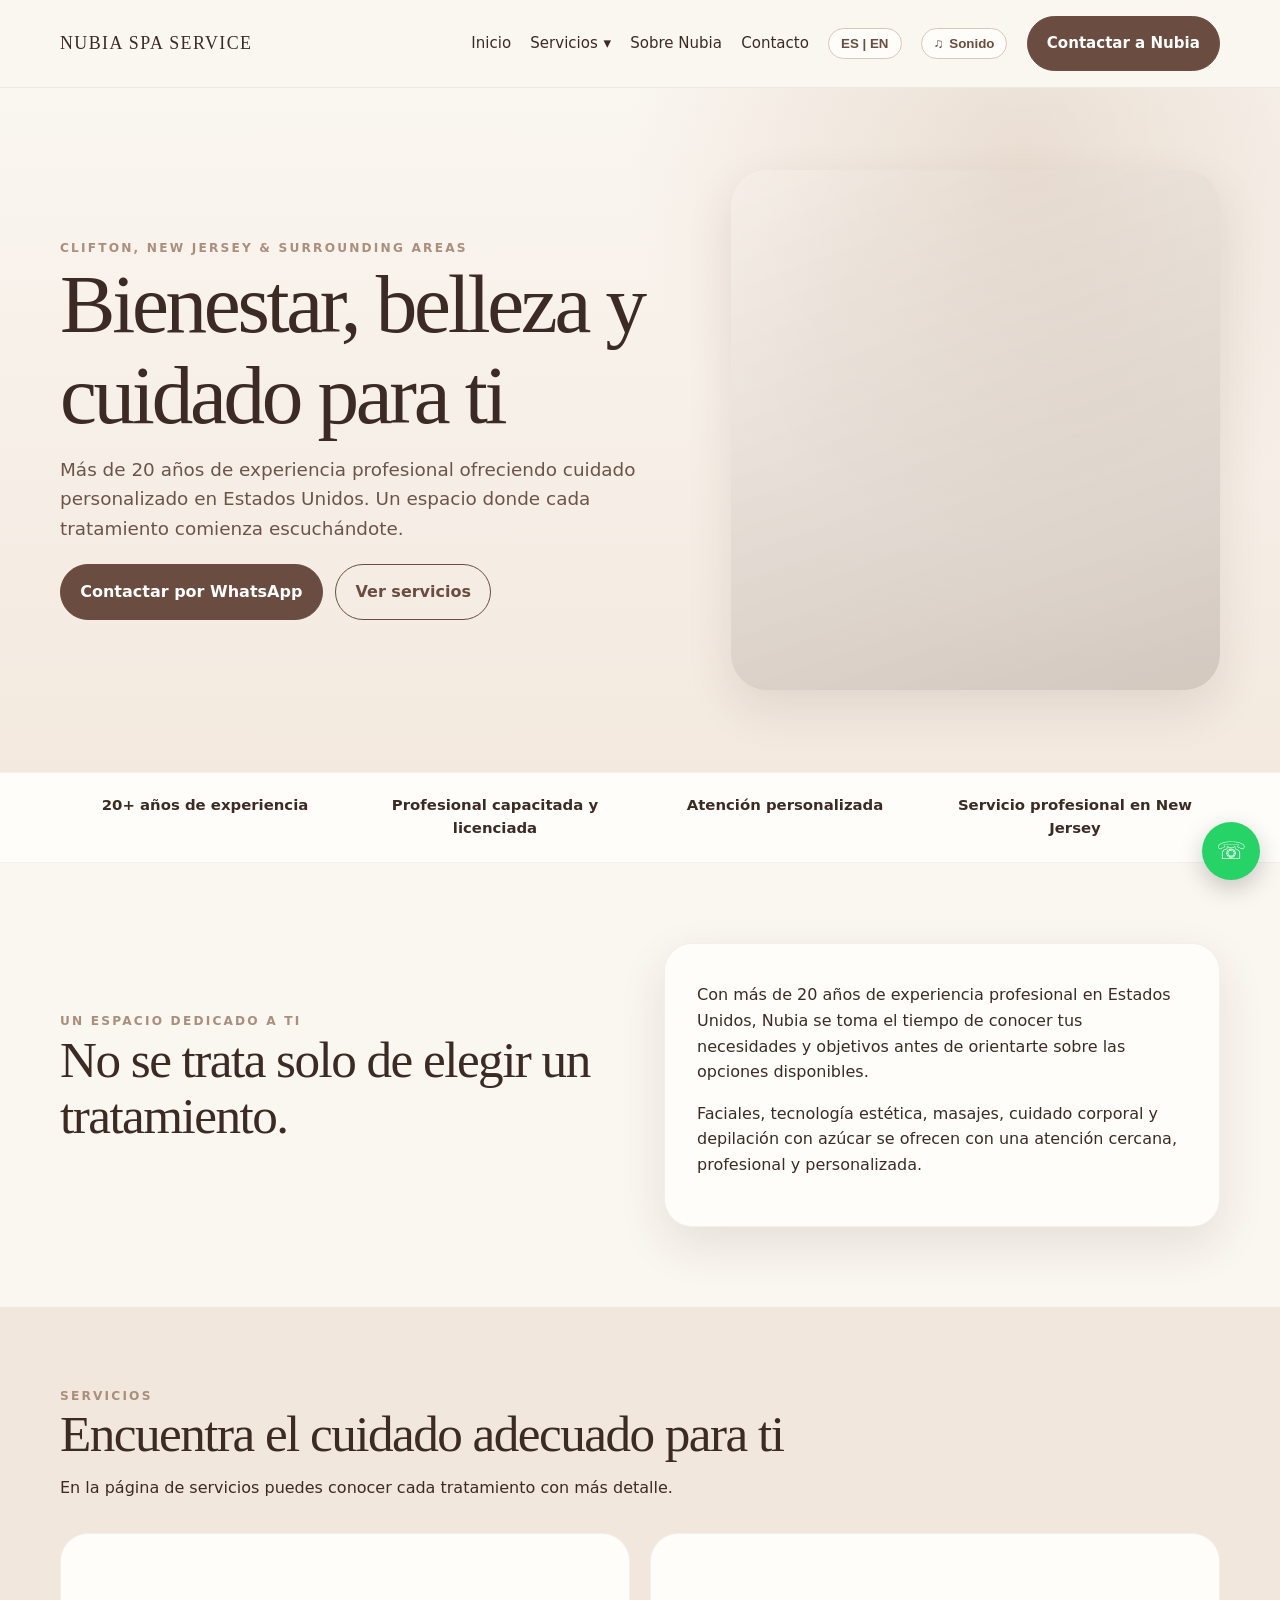
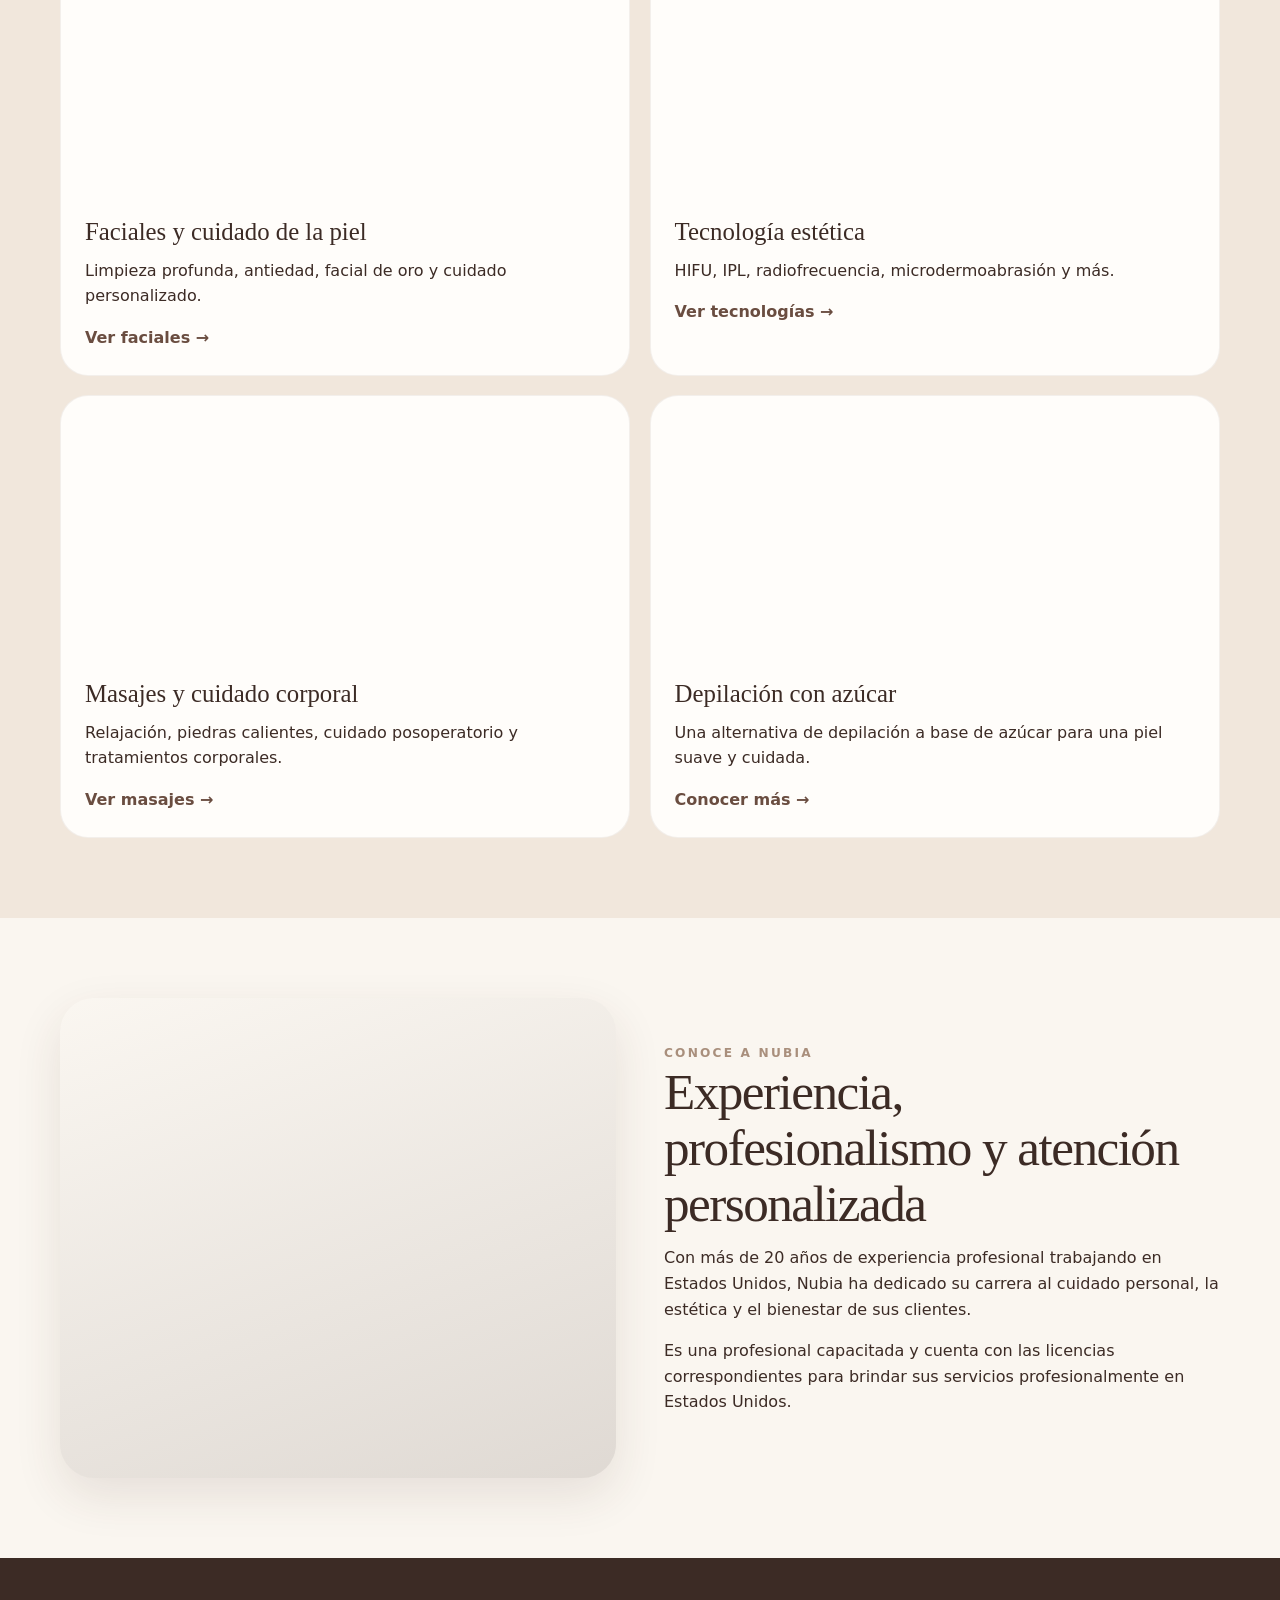
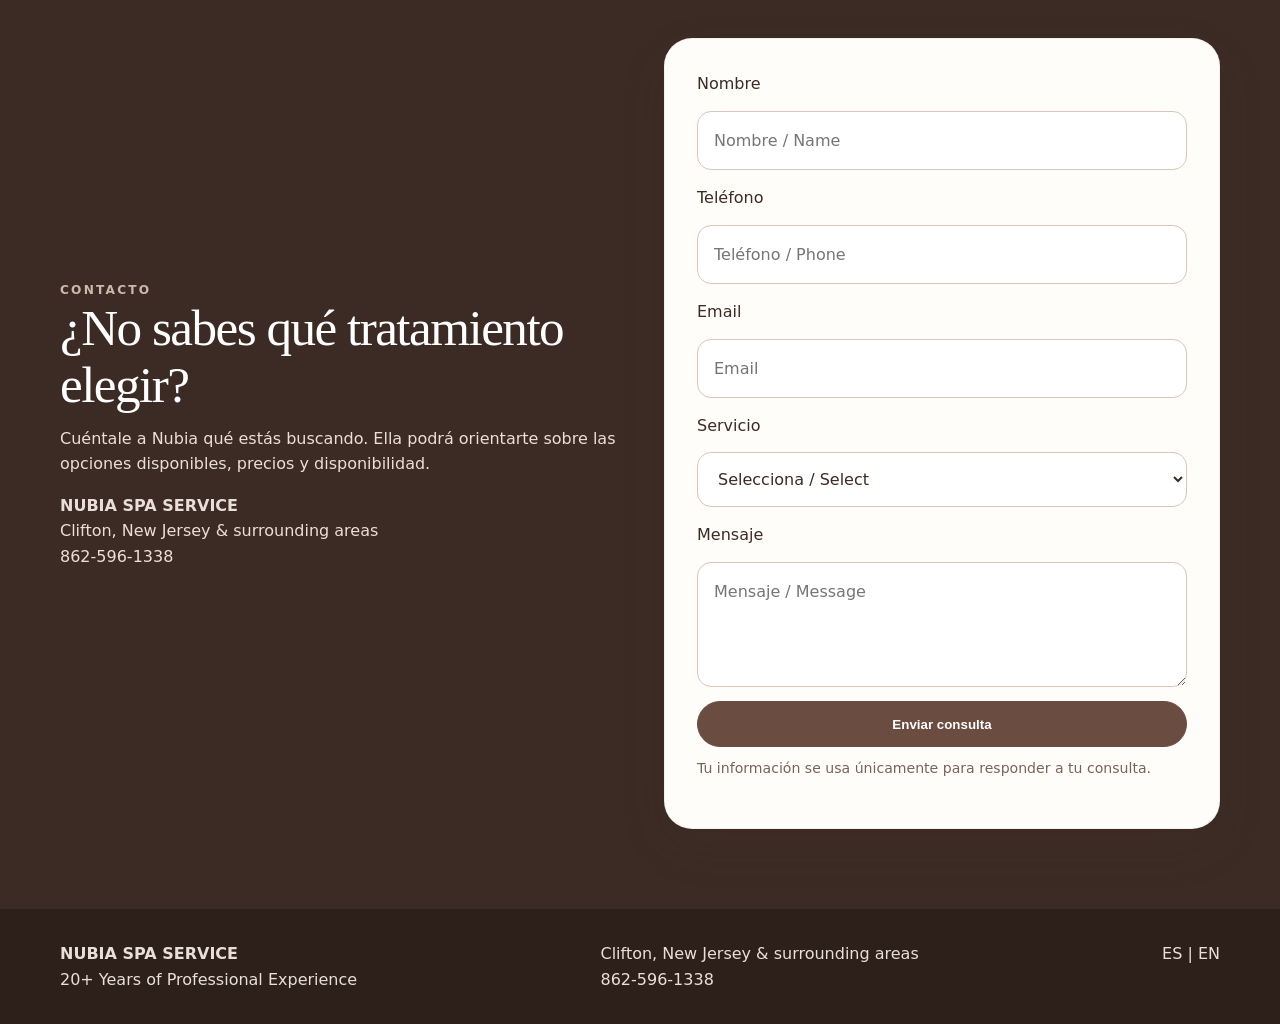
==== index.html @ 1a1afd78 "Mabio mp3" ====
<!doctype html>
<html lang="es">
  <head>
    <meta charset="utf-8" />
    <meta name="viewport" content="width=device-width,initial-scale=1" />
    <title>Nubia Spa Service</title>
    <link rel="stylesheet" href="assets/style.css?v=2" />
  </head>
  <body>
    <nav class="nav">
      <div class="container nav-inner">
        <a class="brand" href="index.html" data-clean-href="/"
          >NUBIA SPA SERVICE</a
        >
        <button
          class="nav-toggle"
          type="button"
          aria-expanded="false"
          aria-controls="site-navigation"
          hidden
        >
          <span data-es>Menú</span>
          <span data-en>Menu</span>
        </button>
        <div class="nav-links" id="site-navigation">
          <a class="nav-link" href="index.html" data-clean-href="/" data-es
            >Inicio</a
          ><a class="nav-link" href="index.html" data-clean-href="/" data-en
            >Home</a
          >
          <details class="dropdown">
            <summary class="dropdown-toggle">
              <span data-es>Servicios</span>
              <span data-en>Services</span>
              <span aria-hidden="true">▾</span>
            </summary>
            <div class="dropdown-menu">
              <a
                href="servicios/index.html#faciales"
                data-clean-href="/servicios/#faciales"
                data-es
                >Faciales y cuidado de la piel</a
              ><a
                href="servicios/index.html#faciales"
                data-clean-href="/servicios/#faciales"
                data-en
                >Facials & Skincare</a
              >
              <a
                href="servicios/index.html#tecnologia"
                data-clean-href="/servicios/#tecnologia"
                data-es
                >Tecnología estética</a
              ><a
                href="servicios/index.html#tecnologia"
                data-clean-href="/servicios/#tecnologia"
                data-en
                >Advanced Aesthetic Treatments</a
              >
              <a
                href="servicios/index.html#masajes"
                data-clean-href="/servicios/#masajes"
                data-es
                >Masajes y cuidado corporal</a
              ><a
                href="servicios/index.html#masajes"
                data-clean-href="/servicios/#masajes"
                data-en
                >Massage & Body Care</a
              >
              <a
                href="servicios/index.html#sugaring"
                data-clean-href="/servicios/#sugaring"
                data-es
                >Depilación con azúcar</a
              ><a
                href="servicios/index.html#sugaring"
                data-clean-href="/servicios/#sugaring"
                data-en
                >Sugaring</a
              >
            </div>
          </details>
          <a class="nav-link" href="#about" data-es>Sobre Nubia</a
          ><a class="nav-link" href="#about" data-en>About Nubia</a>
          <a class="nav-link" href="#contact" data-es>Contacto</a
          ><a class="nav-link" href="#contact" data-en>Contact</a>
          <button
            class="lang"
            type="button"
            data-lang-toggle
            aria-label="Cambiar idioma / Change language"
          >
            ES | EN
          </button>
          <button
            class="sound-toggle"
            type="button"
            data-sound-toggle
            aria-pressed="false"
          >
            <span aria-hidden="true">♫</span>
            <span data-es>Sonido</span><span data-en>Sound</span>
          </button>
          <a
            class="btn"
            href="https://wa.me/18625961338"
            target="_blank"
            data-es
            >Contactar a Nubia</a
          ><a
            class="btn"
            href="https://wa.me/18625961338"
            target="_blank"
            data-en
            >Contact Nubia</a
          >
        </div>
      </div>
    </nav>
    <audio data-ambient-audio autoplay loop preload="metadata">
      <source
        src="Sleep%20Music%20No.%201%20-%20Chris%20Haugen.mp3"
        type="audio/mpeg"
      />
    </audio>

    <header class="hero">
      <div class="container hero-grid">
        <div>
          <div class="eyebrow">Clifton, New Jersey & surrounding areas</div>
          <h1 data-es>Bienestar, belleza y cuidado para ti</h1>
          <h1 data-en>Wellness, beauty & care for you</h1>
          <p class="lead" data-es>
            Más de 20 años de experiencia profesional ofreciendo cuidado
            personalizado en Estados Unidos. Un espacio donde cada tratamiento
            comienza escuchándote.
          </p>
          <p class="lead" data-en>
            Over 20 years of professional experience providing personalized care
            in the United States. A space where every treatment begins by
            listening to you.
          </p>
          <div class="hero-actions">
            <a
              class="btn"
              href="https://wa.me/18625961338"
              target="_blank"
              data-es
              >Contactar por WhatsApp</a
            ><a
              class="btn"
              href="https://wa.me/18625961338"
              target="_blank"
              data-en
              >Contact on WhatsApp</a
            ><a
              class="btn secondary"
              href="servicios/index.html"
              data-clean-href="/servicios/"
              data-es
              >Ver servicios</a
            ><a
              class="btn secondary"
              href="servicios/index.html"
              data-clean-href="/servicios/"
              data-en
              >Explore services</a
            >
          </div>
        </div>
        <div class="hero-photo"></div>
      </div>
    </header>
    <div class="trust">
      <div class="container trust-grid">
        <div class="trust-item">
          <span data-es>20+ años de experiencia</span
          ><span data-en>20+ Years of Experience</span>
        </div>
        <div class="trust-item">
          <span data-es>Profesional capacitada y licenciada</span
          ><span data-en>Trained & Licensed Professional</span>
        </div>
        <div class="trust-item">
          <span data-es>Atención personalizada</span
          ><span data-en>Personalized Care</span>
        </div>
        <div class="trust-item">
          <span data-es>Servicio profesional en New Jersey</span
          ><span data-en>Professional Service in New Jersey</span>
        </div>
      </div>
    </div>

    <section>
      <div class="container intro-grid">
        <div>
          <div class="eyebrow" data-es>Un espacio dedicado a ti</div>
          <div class="eyebrow" data-en>A space dedicated to you</div>
          <h2 data-es>No se trata solo de elegir un tratamiento.</h2>
          <h2 data-en>It’s not only about choosing a treatment.</h2>
        </div>
        <div class="soft-card">
          <p data-es>
            Con más de 20 años de experiencia profesional en Estados Unidos,
            Nubia se toma el tiempo de conocer tus necesidades y objetivos antes
            de orientarte sobre las opciones disponibles.
          </p>
          <p data-en>
            With over 20 years of professional experience in the United States,
            Nubia takes the time to understand your needs and goals before
            guiding you through the available options.
          </p>
          <p data-es>
            Faciales, tecnología estética, masajes, cuidado corporal y
            depilación con azúcar se ofrecen con una atención cercana,
            profesional y personalizada.
          </p>
          <p data-en>
            Facials, advanced aesthetics, massage, body care and sugaring are
            provided with warm, professional and personalized attention.
          </p>
        </div>
      </div>
    </section>

    <section class="services-preview">
      <div class="container">
        <div class="section-head">
          <div class="eyebrow" data-es>Servicios</div>
          <div class="eyebrow" data-en>Services</div>
          <h2 data-es>Encuentra el cuidado adecuado para ti</h2>
          <h2 data-en>Find the right care for you</h2>
          <p data-es>
            En la página de servicios puedes conocer cada tratamiento con más
            detalle.
          </p>
          <p data-en>
            Explore the services page to learn more about each treatment.
          </p>
        </div>
        <div class="preview-grid">
          <a
            class="service-preview"
            href="servicios/index.html#faciales"
            data-clean-href="/servicios/#faciales"
            ><div
              class="preview-img"
              style="
                background-image: url(&quot;https://images.unsplash.com/photo-1570172619644-dfd03ed5d881?auto=format&fit=crop&w=1200&q=85&quot;);
              "
            ></div>
            <div class="preview-copy">
              <h3 data-es>Faciales y cuidado de la piel</h3>
              <h3 data-en>Facials & Skincare</h3>
              <p data-es>
                Limpieza profunda, antiedad, facial de oro y cuidado
                personalizado.
              </p>
              <p data-en>
                Deep cleansing, anti-aging, gold facial and personalized
                skincare.
              </p>
              <span class="small-link" data-es>Ver faciales →</span
              ><span class="small-link" data-en>View facials →</span>
            </div></a
          >
          <a
            class="service-preview"
            href="servicios/index.html#tecnologia"
            data-clean-href="/servicios/#tecnologia"
            ><div
              class="preview-img"
              style="
                background-image: url(&quot;https://primary.jwwb.nl/public/k/m/t/temp-aggehvgbvylgbckzkxcj/whatsapp-image-2025-08-06-at-20-08-05-high-ec481v.jpg?enable=upscale&enable-io=true&fit=bounds&width=1200&quot;);
              "
            ></div>
            <div class="preview-copy">
              <h3 data-es>Tecnología estética</h3>
              <h3 data-en>Advanced Aesthetic Treatments</h3>
              <p data-es>
                HIFU, IPL, radiofrecuencia, microdermoabrasión y más.
              </p>
              <p data-en>
                HIFU, IPL, radiofrequency, microdermabrasion and more.
              </p>
              <span class="small-link" data-es>Ver tecnologías →</span
              ><span class="small-link" data-en>View treatments →</span>
            </div></a
          >
          <a
            class="service-preview"
            href="servicios/index.html#masajes"
            data-clean-href="/servicios/#masajes"
            ><div
              class="preview-img"
              style="
                background-image: url(&quot;https://www.pranaendura.com/blog/wp-content/uploads/2023/05/Depositphotos_381258302_XL-scaled.jpg&quot;);
              "
            ></div>
            <div class="preview-copy">
              <h3 data-es>Masajes y cuidado corporal</h3>
              <h3 data-en>Massage & Body Care</h3>
              <p data-es>
                Relajación, piedras calientes, cuidado posoperatorio y
                tratamientos corporales.
              </p>
              <p data-en>
                Relaxation, hot stones, post-operative care and body treatments.
              </p>
              <span class="small-link" data-es>Ver masajes →</span
              ><span class="small-link" data-en
                >View massage & body care →</span
              >
            </div></a
          >
          <a
            class="service-preview"
            href="servicios/index.html#sugaring"
            data-clean-href="/servicios/#sugaring"
            ><div
              class="preview-img"
              style="
                background-image: url(&quot;https://images.squarespace-cdn.com/content/v1/66e0efcc0e24cd3207ba8e0b/38f7c702-35cf-4567-9ea4-7f7e2170521c/Stills.00_05_28_13.Still001.jpg&quot;);
              "
            ></div>
            <div class="preview-copy">
              <h3 data-es>Depilación con azúcar</h3>
              <h3 data-en>Sugaring</h3>
              <p data-es>
                Una alternativa de depilación a base de azúcar para una piel
                suave y cuidada.
              </p>
              <p data-en>
                A sugar-based hair removal option for smooth, beautifully
                cared-for skin.
              </p>
              <span class="small-link" data-es>Conocer más →</span
              ><span class="small-link" data-en>Learn more →</span>
            </div></a
          >
        </div>
      </div>
    </section>

    <section id="about">
      <div class="container about-grid">
        <div class="about-photo"></div>
        <div>
          <div class="eyebrow" data-es>Conoce a Nubia</div>
          <div class="eyebrow" data-en>Meet Nubia</div>
          <h2 data-es>Experiencia, profesionalismo y atención personalizada</h2>
          <h2 data-en>Experience, professionalism & personalized care</h2>
          <p data-es>
            Con más de 20 años de experiencia profesional trabajando en Estados
            Unidos, Nubia ha dedicado su carrera al cuidado personal, la
            estética y el bienestar de sus clientes.
          </p>
          <p data-en>
            With over 20 years of professional experience working in the United
            States, Nubia has dedicated her career to personal care, aesthetics
            and her clients’ wellbeing.
          </p>
          <p data-es>
            Es una profesional capacitada y cuenta con las licencias
            correspondientes para brindar sus servicios profesionalmente en
            Estados Unidos.
          </p>
          <p data-en>
            She is a trained professional and holds the appropriate professional
            licenses to provide her services in the United States.
          </p>
        </div>
      </div>
    </section>

    <section class="contact" id="contact">
      <div class="container contact-grid">
        <div>
          <div class="eyebrow" style="color: #ccb9aa" data-es>Contacto</div>
          <div class="eyebrow" style="color: #ccb9aa" data-en>Contact</div>
          <h2 data-es>¿No sabes qué tratamiento elegir?</h2>
          <h2 data-en>Not sure which treatment to choose?</h2>
          <p data-es>
            Cuéntale a Nubia qué estás buscando. Ella podrá orientarte sobre las
            opciones disponibles, precios y disponibilidad.
          </p>
          <p data-en>
            Tell Nubia what you're looking for. She can guide you through the
            available options, pricing and availability.
          </p>
          <p>
            <strong>NUBIA SPA SERVICE</strong><br />Clifton, New Jersey &
            surrounding areas<br />862-596-1338
          </p>
        </div>
        <div class="soft-card" style="color: #3c2b25">
          <form
            name="contacto-nubia"
            method="POST"
            action="/"
            data-netlify="true"
            netlify-honeypot="bot-field"
          >
            <input type="hidden" name="form-name" value="contacto-nubia" />
            <p class="hp-field" aria-hidden="true">
              <label
                >No completar:
                <input name="bot-field" tabindex="-1" autocomplete="off"
              /></label>
            </p>

            <label for="contact-name">
              <span data-es>Nombre</span><span data-en>Name</span>
            </label>
            <input
              id="contact-name"
              name="name"
              type="text"
              placeholder="Nombre / Name"
              autocomplete="name"
              minlength="2"
              maxlength="80"
              required
            />

            <label for="contact-phone">
              <span data-es>Teléfono</span><span data-en>Phone</span>
            </label>
            <input
              id="contact-phone"
              name="phone"
              type="text"
              placeholder="Teléfono / Phone"
              autocomplete="off"
              inputmode="tel"
              spellcheck="false"
              minlength="7"
              maxlength="25"
              pattern="[0-9+\(\).\- ]{7,25}"
              required
            />

            <label for="contact-email">Email</label>
            <input
              id="contact-email"
              name="email"
              type="email"
              placeholder="Email"
              autocomplete="email"
              maxlength="120"
              required
            />

            <label for="contact-service">
              <span data-es>Servicio</span><span data-en>Service</span>
            </label>
            <select id="contact-service" name="service" required>
              <option value="">Selecciona / Select</option>
              <option value="Facial">Facial</option>
              <option value="HIFU">HIFU</option>
              <option value="IPL">IPL</option>
              <option value="Massage">Massage / Masaje</option>
              <option value="Body Treatment">
                Body Treatment / Tratamiento corporal
              </option>
              <option value="Post-Operative Massage">
                Post-Operative Massage / Masaje posoperatorio
              </option>
              <option value="Sugaring">Sugaring</option>
              <option value="Not Sure">No estoy seguro / Not sure</option>
            </select>

            <label for="contact-message">
              <span data-es>Mensaje</span><span data-en>Message</span>
            </label>
            <textarea
              id="contact-message"
              name="message"
              placeholder="Mensaje / Message"
              minlength="5"
              maxlength="2000"
              required
            ></textarea>

            <button class="btn" type="submit" data-es>Enviar consulta</button>
            <button class="btn" type="submit" data-en>Send inquiry</button>

            <p class="form-note" data-es>
              Tu información se usa únicamente para responder a tu consulta.
            </p>
            <p class="form-note" data-en>
              Your information is used only to respond to your inquiry.
            </p>
          </form>
        </div>
      </div>
    </section>

    <footer>
      <div class="container footer-grid">
        <div>
          <strong>NUBIA SPA SERVICE</strong><br />20+ Years of Professional
          Experience
        </div>
        <div>Clifton, New Jersey & surrounding areas<br />862-596-1338</div>
        <div>ES | EN</div>
      </div>
    </footer>
    <a
      class="whatsapp"
      href="https://wa.me/18625961338"
      target="_blank"
      aria-label="WhatsApp"
      >☏</a
    >
    <script src="assets/site.js?v=2"></script>
  </body>
</html>
---- assets/style.css ----
:root {
  --ivory: #faf6f0;
  --white: #fffdfa;
  --cream: #f1e7dc;
  --beige: #dbc7b7;
  --taupe: #a98f7c;
  --brown: #6a4d40;
  --dark: #3c2b25;
  --muted: #78635a;
  --shadow: 0 18px 48px rgba(69, 44, 34, 0.11);
}
* {
  box-sizing: border-box;
}
html {
  scroll-behavior: smooth;
}
body {
  margin: 0;
  font-family:
    Inter,
    ui-sans-serif,
    system-ui,
    -apple-system,
    "Segoe UI",
    sans-serif;
  color: var(--dark);
  background: var(--ivory);
  line-height: 1.6;
}
h1,
h2,
h3 {
  font-family: Georgia, "Times New Roman", serif;
  font-weight: 500;
  line-height: 1.1;
  margin: 0 0 0.8rem;
}
h1 {
  font-size: clamp(2.7rem, 6.5vw, 5.5rem);
  letter-spacing: -0.04em;
}
h2 {
  font-size: clamp(2rem, 4vw, 3.35rem);
  letter-spacing: -0.03em;
}
h3 {
  font-size: 1.55rem;
}
p {
  margin: 0.4rem 0 1rem;
}
a {
  text-decoration: none;
  color: inherit;
}
.container {
  width: min(1160px, 92%);
  margin: auto;
}
.eyebrow {
  text-transform: uppercase;
  letter-spacing: 0.18em;
  font-size: 0.76rem;
  font-weight: 800;
  color: var(--taupe);
}
.nav {
  position: sticky;
  top: 0;
  z-index: 50;
  background: rgba(250, 246, 240, 0.92);
  backdrop-filter: blur(12px);
  border-bottom: 1px solid rgba(106, 77, 64, 0.08);
}
.nav-inner {
  display: flex;
  align-items: center;
  justify-content: space-between;
  gap: 1.2rem;
  padding: 1rem 0;
}
.brand {
  font-family: Georgia, serif;
  letter-spacing: 0.08em;
  font-size: 1.12rem;
}
.nav-links {
  display: flex;
  align-items: center;
  gap: 1.2rem;
  font-size: 0.94rem;
}
.nav-link {
  padding: 0.5rem 0;
}
.lang,
.nav-toggle,
.sound-toggle {
  border: 1px solid var(--beige);
  background: var(--white);
  color: var(--brown);
  border-radius: 999px;
  padding: 0.45rem 0.75rem;
  font-weight: 800;
  cursor: pointer;
}
.nav-toggle {
  display: none;
  min-height: 44px;
  font: inherit;
}
.sound-toggle {
  display: inline-flex;
  align-items: center;
  gap: 0.35rem;
}
.sound-toggle.is-playing {
  background: var(--brown);
  border-color: var(--brown);
  color: #fff;
}
:where(a, button, summary, input, select, textarea):focus-visible {
  outline: 3px solid var(--brown);
  outline-offset: 4px;
}
.contact :focus-visible,
footer :focus-visible {
  outline-color: var(--beige);
}
.contact .soft-card :focus-visible {
  outline-color: var(--brown);
}
.btn {
  display: inline-flex;
  align-items: center;
  justify-content: center;
  gap: 0.45rem;
  background: var(--brown);
  color: white;
  border: 1px solid var(--brown);
  padding: 0.9rem 1.2rem;
  border-radius: 999px;
  font-weight: 800;
  transition: 0.2s;
}
.btn:hover,
.service-preview:hover {
  transform: translateY(-2px);
}
.btn.secondary {
  background: transparent;
  color: var(--brown);
}
.dropdown {
  position: relative;
}
.dropdown-toggle {
  background: none;
  border: 0;
  font: inherit;
  color: inherit;
  cursor: pointer;
  padding: 0.5rem 0;
  display: flex;
  gap: 0.35rem;
  align-items: center;
  list-style: none;
}
.dropdown-toggle::-webkit-details-marker {
  display: none;
}
.dropdown-menu {
  position: absolute;
  top: calc(100% + 0.6rem);
  left: -1rem;
  width: 285px;
  background: var(--white);
  padding: 0.65rem;
  border-radius: 18px;
  box-shadow: var(--shadow);
  border: 1px solid rgba(106, 77, 64, 0.08);
}
.dropdown-menu a {
  display: block;
  padding: 0.8rem 0.9rem;
  border-radius: 12px;
}
.dropdown-menu a:hover {
  background: var(--cream);
}
.hero {
  min-height: 76vh;
  display: grid;
  place-items: center;
  padding: 4rem 0;
  background:
    radial-gradient(
      circle at 80% 10%,
      rgba(219, 199, 183, 0.5),
      transparent 33%
    ),
    linear-gradient(180deg, var(--ivory), #f3e9df);
}
.hero-grid {
  display: grid;
  grid-template-columns: 1.12fr 0.88fr;
  gap: 3rem;
  align-items: center;
}
.lead {
  font-size: 1.15rem;
  color: #6b554b;
  max-width: 690px;
}
.hero-actions {
  display: flex;
  gap: 0.8rem;
  flex-wrap: wrap;
  margin-top: 1.3rem;
}
.hero-photo {
  min-height: 520px;
  border-radius: 36px;
  background:
    linear-gradient(160deg, rgba(255, 255, 255, 0.08), rgba(60, 43, 37, 0.18)),
    url("https://images.unsplash.com/photo-1540555700478-4be289fbecef?auto=format&fit=crop&w=1200&q=85")
      center/cover;
  box-shadow: var(--shadow);
}
.trust {
  background: var(--white);
  border-block: 1px solid rgba(106, 77, 64, 0.08);
}
.trust-grid {
  display: grid;
  grid-template-columns: repeat(4, 1fr);
  text-align: center;
}
.trust-item {
  padding: 1.3rem 0.7rem;
  font-weight: 800;
  font-size: 0.93rem;
}
section {
  padding: 5rem 0;
}
.section-head {
  max-width: 760px;
  margin-bottom: 2rem;
}
.soft-card {
  background: var(--white);
  border: 1px solid rgba(106, 77, 64, 0.08);
  border-radius: 28px;
  padding: 2rem;
  box-shadow: var(--shadow);
}
.intro-grid,
.about-grid,
.contact-grid {
  display: grid;
  grid-template-columns: 1fr 1fr;
  gap: 3rem;
  align-items: center;
}
.services-preview {
  background: var(--cream);
}
.preview-grid {
  display: grid;
  grid-template-columns: repeat(2, 1fr);
  gap: 1.2rem;
}
.service-preview {
  background: var(--white);
  border-radius: 28px;
  overflow: hidden;
  border: 1px solid rgba(106, 77, 64, 0.08);
  transition: 0.2s;
}
.preview-img {
  height: 260px;
  background-size: cover;
  background-position: center;
}
.preview-copy {
  padding: 1.5rem;
}
.small-link {
  font-weight: 850;
  color: var(--brown);
}
.about-photo {
  min-height: 480px;
  border-radius: 34px;
  background:
    linear-gradient(160deg, rgba(255, 255, 255, 0.05), rgba(60, 43, 37, 0.14)),
    url("https://images.unsplash.com/photo-1552693673-1bf958298935?auto=format&fit=crop&w=1200&q=85")
      center/cover;
  box-shadow: var(--shadow);
}
.contact {
  background: var(--dark);
  color: white;
}
.contact p {
  color: #eadfd8;
}
form {
  display: grid;
  gap: 0.9rem;
}
input,
select,
textarea {
  width: 100%;
  padding: 1rem;
  border: 1px solid #d8c7b9;
  border-radius: 14px;
  background: #fff;
  font: inherit;
  color: var(--dark);
}
textarea {
  min-height: 125px;
  resize: vertical;
}
footer {
  background: #2d201b;
  color: #eadfd8;
  padding: 2rem 0;
}
.footer-grid {
  display: flex;
  justify-content: space-between;
  gap: 1rem;
  flex-wrap: wrap;
}
.whatsapp {
  position: fixed;
  right: 20px;
  bottom: 20px;
  width: 58px;
  height: 58px;
  border-radius: 50%;
  background: #25d366;
  color: #fff;
  display: grid;
  place-items: center;
  font-size: 1.5rem;
  box-shadow: 0 8px 24px rgba(0, 0, 0, 0.2);
  z-index: 60;
}
.page-hero {
  padding: 5rem 0 3.5rem;
  background: linear-gradient(180deg, var(--cream), var(--ivory));
}
.page-hero p {
  max-width: 720px;
  color: var(--muted);
  font-size: 1.08rem;
}
.service-section {
  scroll-margin-top: 90px;
}
.service-layout {
  display: grid;
  grid-template-columns: 0.9fr 1.1fr;
  gap: 3rem;
  align-items: start;
}
.service-image {
  position: sticky;
  top: 110px;
  height: 520px;
  border-radius: 34px;
  background-size: cover;
  background-position: center;
  box-shadow: var(--shadow);
}
.treatment-grid {
  display: grid;
  gap: 1rem;
}
.treatment {
  background: var(--white);
  border: 1px solid rgba(106, 77, 64, 0.08);
  border-radius: 22px;
  padding: 1.35rem;
}
.treatment p {
  color: var(--muted);
  margin-bottom: 0.35rem;
}
.price-note {
  display: inline-block;
  margin-top: 0.5rem;
  background: var(--cream);
  padding: 0.45rem 0.75rem;
  border-radius: 999px;
  font-weight: 800;
  font-size: 0.9rem;
}
.alt {
  background: #f3e9df;
}
.guidance {
  margin-top: 1.5rem;
  background: var(--dark);
  color: white;
  border-radius: 28px;
  padding: 2rem;
}
.guidance p {
  color: #eadfd8;
}
[data-en] {
  display: none;
}
body.en [data-es] {
  display: none !important;
}
body.en [data-en] {
  display: block;
}
body.en a[data-en],
body.en span[data-en],
body.en button[data-en] {
  display: inline-flex;
}
body:not(.en) a[data-es],
body:not(.en) span[data-es],
body:not(.en) button[data-es] {
  display: inline-flex;
}
@media (max-width: 900px) {
  .nav-inner {
    flex-wrap: wrap;
    gap: 0.75rem;
  }
  .nav-enhanced .nav-toggle {
    display: inline-flex;
    align-items: center;
  }
  .nav-links {
    flex: 0 0 100%;
    flex-direction: column;
    align-items: stretch;
    gap: 0.2rem;
    max-height: 70vh;
    max-height: 70dvh;
    overflow-y: auto;
    padding: 0 0.25rem 0.4rem;
  }
  .nav-enhanced:not(.nav-open) .nav-links {
    display: none;
  }
  .nav-link,
  .dropdown-toggle,
  .nav-links .lang,
  .nav-links .sound-toggle {
    min-height: 40px;
    align-items: center;
  }
  .dropdown-menu {
    padding: 0.25rem;
  }
  .dropdown-menu a {
    padding: 0.5rem 0.7rem;
  }
  .dropdown-menu {
    position: static;
    width: 100%;
    box-shadow: none;
  }
  .hero-grid,
  .intro-grid,
  .about-grid,
  .contact-grid,
  .service-layout {
    grid-template-columns: 1fr;
  }
  .preview-grid {
    grid-template-columns: 1fr 1fr;
  }
  .trust-grid {
    grid-template-columns: 1fr 1fr;
  }
  .hero-photo {
    min-height: 390px;
  }
  .service-image {
    position: relative;
    top: auto;
    height: 390px;
  }
}
@media (max-width: 620px) {
  .preview-grid,
  .trust-grid {
    grid-template-columns: 1fr;
  }
  section {
    padding: 3.5rem 0;
  }
  .brand {
    font-size: 0.95rem;
  }
}

/* Language visibility fix for dropdown */
body:not(.en) .dropdown-menu a[data-en] {
  display: none !important;
}
body:not(.en) .dropdown-menu a[data-es] {
  display: block !important;
}
body.en .dropdown-menu a[data-es] {
  display: none !important;
}
body.en .dropdown-menu a[data-en] {
  display: block !important;
}

/* Security / form hardening */
.hp-field {
  position: absolute !important;
  left: -10000px !important;
  top: auto !important;
  width: 1px !important;
  height: 1px !important;
  overflow: hidden !important;
}
.form-note {
  font-size: 0.88rem;
  color: var(--muted);
  margin-top: -0.25rem;
}
.contact .form-note {
  color: var(--muted);
}
input:invalid,
select:invalid,
textarea:invalid {
  box-shadow: none;
}
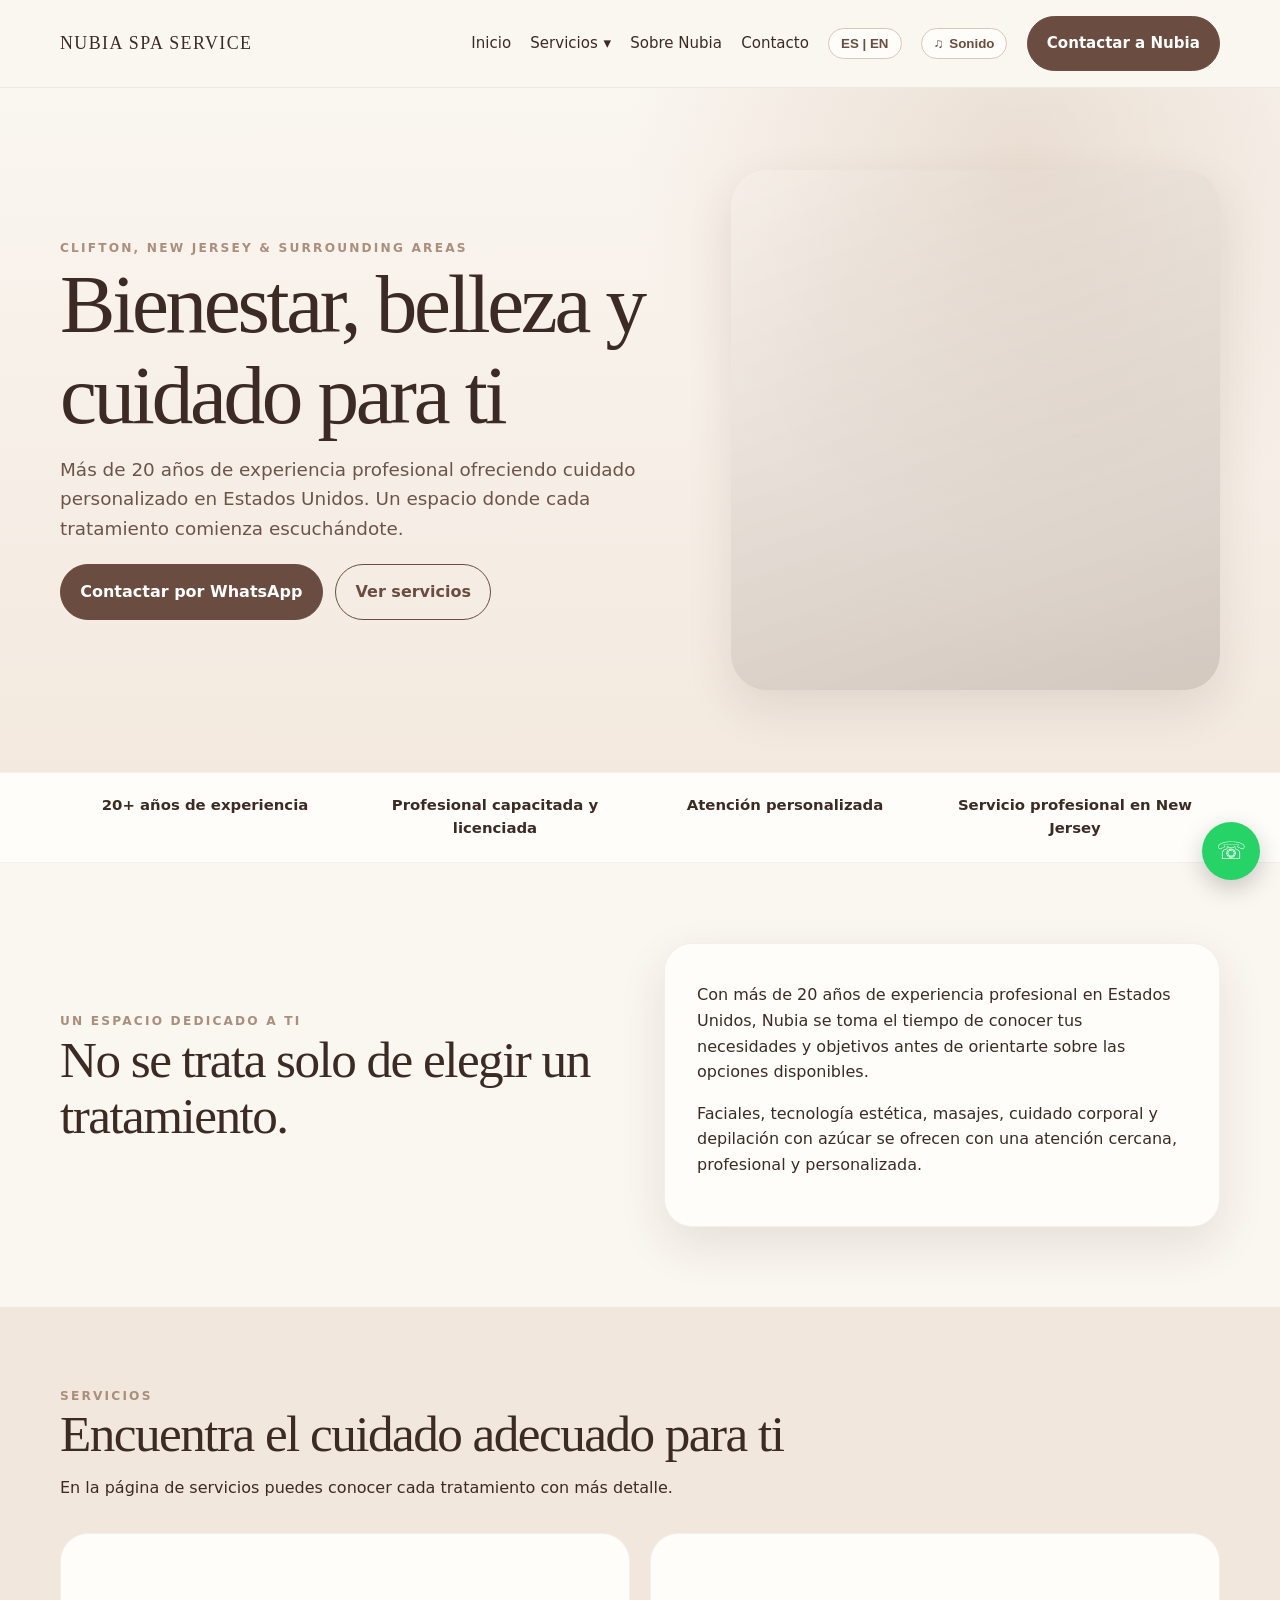
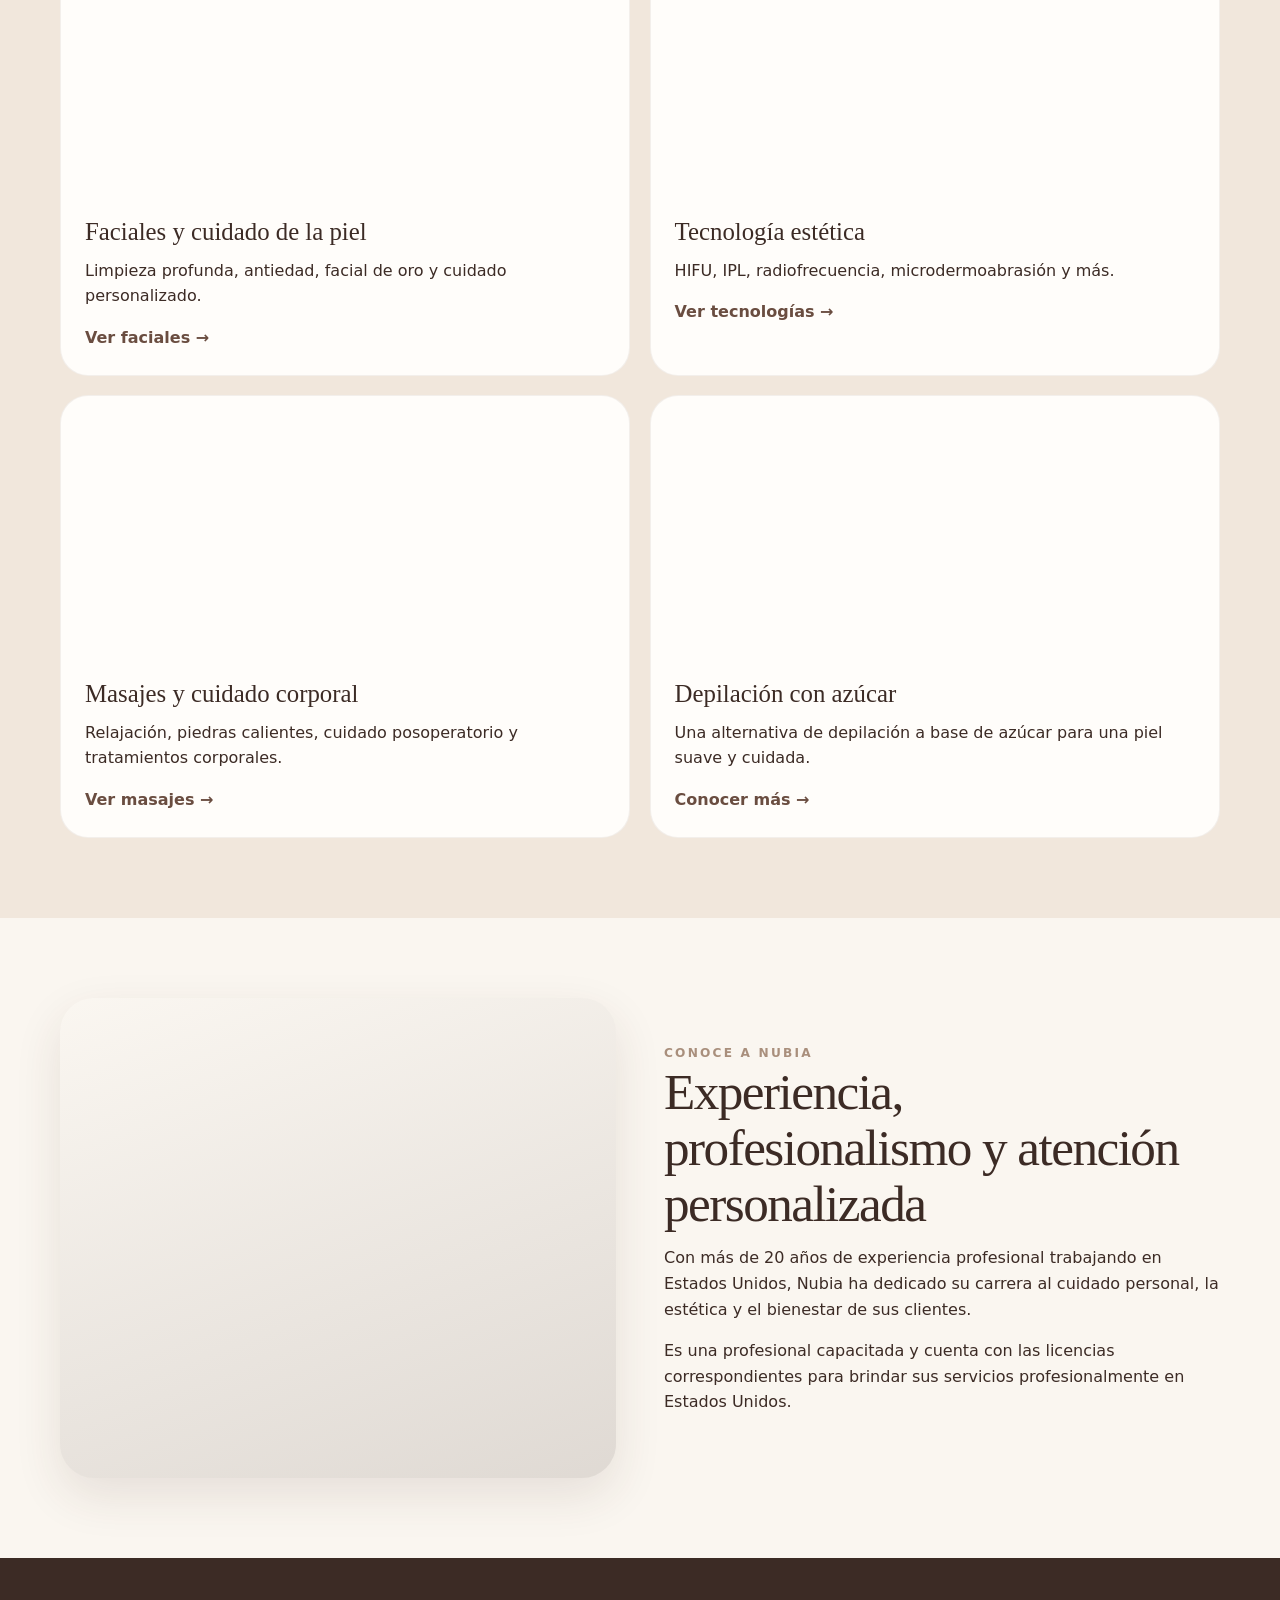
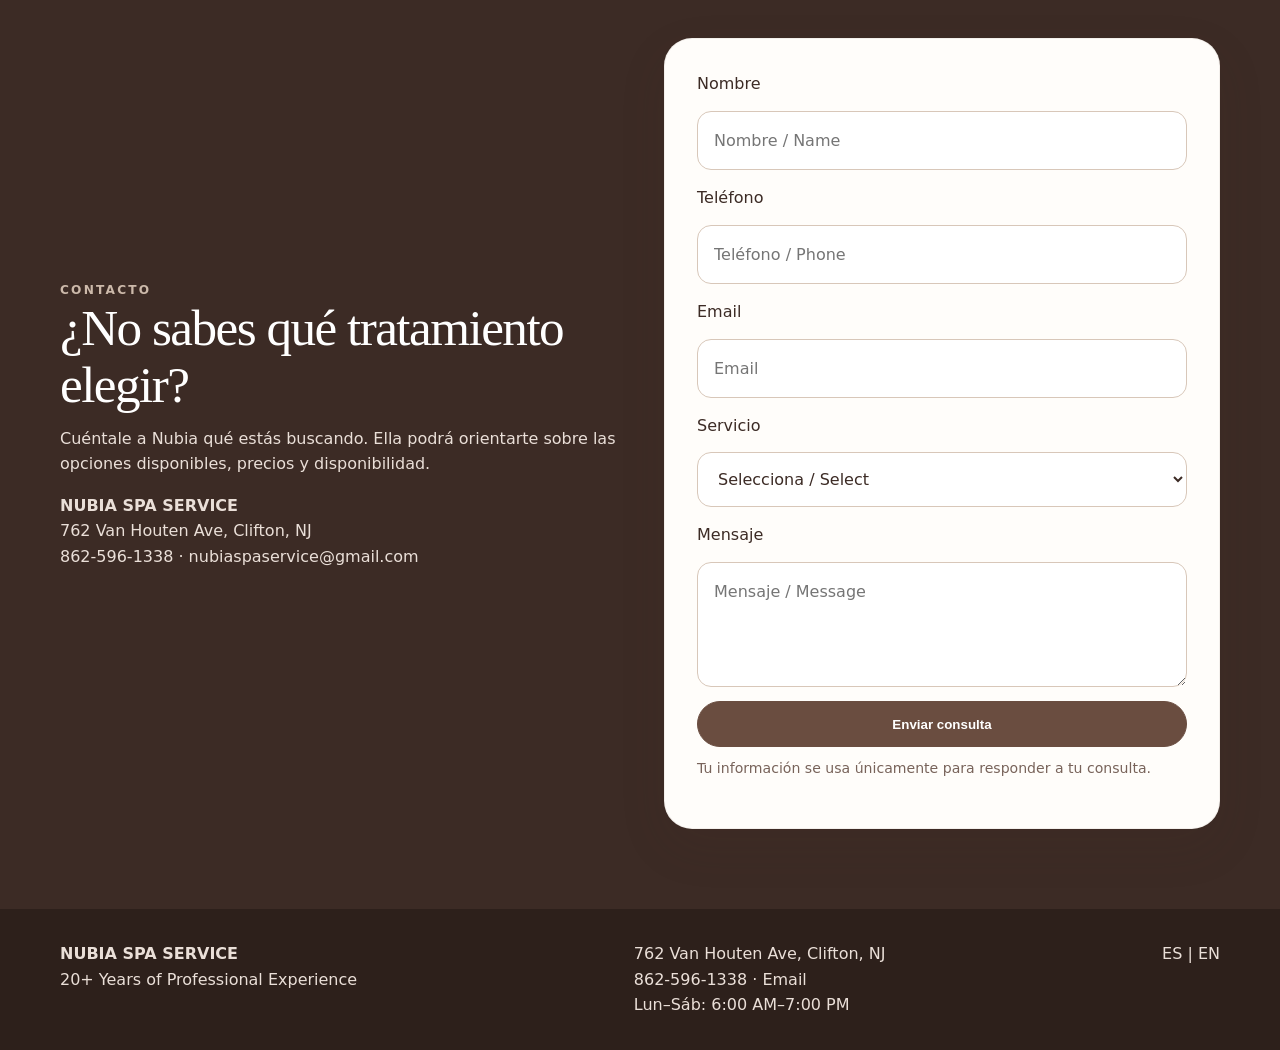
==== commit 7f06c008: "Cambios en el SEO" ====
--- a/index.html
+++ b/index.html
@@ -3,7 +3,70 @@
   <head>
     <meta charset="utf-8" />
     <meta name="viewport" content="width=device-width,initial-scale=1" />
-    <title>Nubia Spa Service</title>
+    <title>Nubia Spa Service | Faciales, masajes y estética en Clifton, NJ</title>
+    <meta
+      name="description"
+      content="Nubia Spa Service ofrece faciales, tratamientos estéticos, masajes, cuidado corporal y sugaring en Clifton, New Jersey, con atención para clientes de Manhattan y áreas cercanas."
+    />
+    <link rel="canonical" href="https://www.nubiaspaservice.com/" />
+    <meta property="og:type" content="website" />
+    <meta property="og:locale" content="es_US" />
+    <meta property="og:site_name" content="Nubia Spa Service" />
+    <meta
+      property="og:title"
+      content="Nubia Spa Service | Belleza y bienestar en Clifton, NJ"
+    />
+    <meta
+      property="og:description"
+      content="Faciales, estética avanzada, masajes, cuidado corporal y sugaring con atención personalizada."
+    />
+    <meta property="og:url" content="https://www.nubiaspaservice.com/" />
+    <meta name="twitter:card" content="summary" />
+    <script type="application/ld+json">
+      {
+        "@context": "https://schema.org",
+        "@type": "BeautySalon",
+        "name": "Nubia Spa Service",
+        "url": "https://www.nubiaspaservice.com/",
+        "telephone": "+1-862-596-1338",
+        "email": "nubiaspaservice@gmail.com",
+        "address": {
+          "@type": "PostalAddress",
+          "streetAddress": "762 Van Houten Ave",
+          "addressLocality": "Clifton",
+          "addressRegion": "NJ",
+          "addressCountry": "US"
+        },
+        "areaServed": [
+          { "@type": "City", "name": "Clifton" },
+          { "@type": "City", "name": "Manhattan" },
+          { "@type": "State", "name": "New Jersey" }
+        ],
+        "openingHoursSpecification": {
+          "@type": "OpeningHoursSpecification",
+          "dayOfWeek": [
+            "Monday",
+            "Tuesday",
+            "Wednesday",
+            "Thursday",
+            "Friday",
+            "Saturday"
+          ],
+          "opens": "06:00",
+          "closes": "19:00"
+        },
+        "hasOfferCatalog": {
+          "@type": "OfferCatalog",
+          "name": "Spa and beauty services",
+          "itemListElement": [
+            { "@type": "Offer", "itemOffered": { "@type": "Service", "name": "Facials and skincare" } },
+            { "@type": "Offer", "itemOffered": { "@type": "Service", "name": "Advanced aesthetic treatments" } },
+            { "@type": "Offer", "itemOffered": { "@type": "Service", "name": "Massage and body care" } },
+            { "@type": "Offer", "itemOffered": { "@type": "Service", "name": "Sugaring" } }
+          ]
+        }
+      }
+    </script>
     <link rel="stylesheet" href="assets/style.css?v=2" />
   </head>
   <body>
@@ -391,8 +454,10 @@
             available options, pricing and availability.
           </p>
           <p>
-            <strong>NUBIA SPA SERVICE</strong><br />Clifton, New Jersey &
-            surrounding areas<br />862-596-1338
+            <strong>NUBIA SPA SERVICE</strong><br />
+            <a href="https://www.google.com/maps/search/?api=1&amp;query=762+Van+Houten+Ave%2C+Clifton%2C+NJ" target="_blank" rel="noopener">762 Van Houten Ave, Clifton, NJ</a><br />
+            <a href="tel:+18625961338">862-596-1338</a> ·
+            <a href="mailto:nubiaspaservice@gmail.com">nubiaspaservice@gmail.com</a>
           </p>
         </div>
         <div class="soft-card" style="color: #3c2b25">
@@ -504,7 +569,12 @@
           <strong>NUBIA SPA SERVICE</strong><br />20+ Years of Professional
           Experience
         </div>
-        <div>Clifton, New Jersey & surrounding areas<br />862-596-1338</div>
+        <div>
+          <a href="https://www.google.com/maps/search/?api=1&amp;query=762+Van+Houten+Ave%2C+Clifton%2C+NJ" target="_blank" rel="noopener">762 Van Houten Ave, Clifton, NJ</a><br />
+          <a href="tel:+18625961338">862-596-1338</a> ·
+          <a href="mailto:nubiaspaservice@gmail.com">Email</a><br />
+          <span data-es>Lun–Sáb: 6:00 AM–7:00 PM</span><span data-en>Mon–Sat: 6:00 AM–7:00 PM</span>
+        </div>
         <div>ES | EN</div>
       </div>
     </footer>
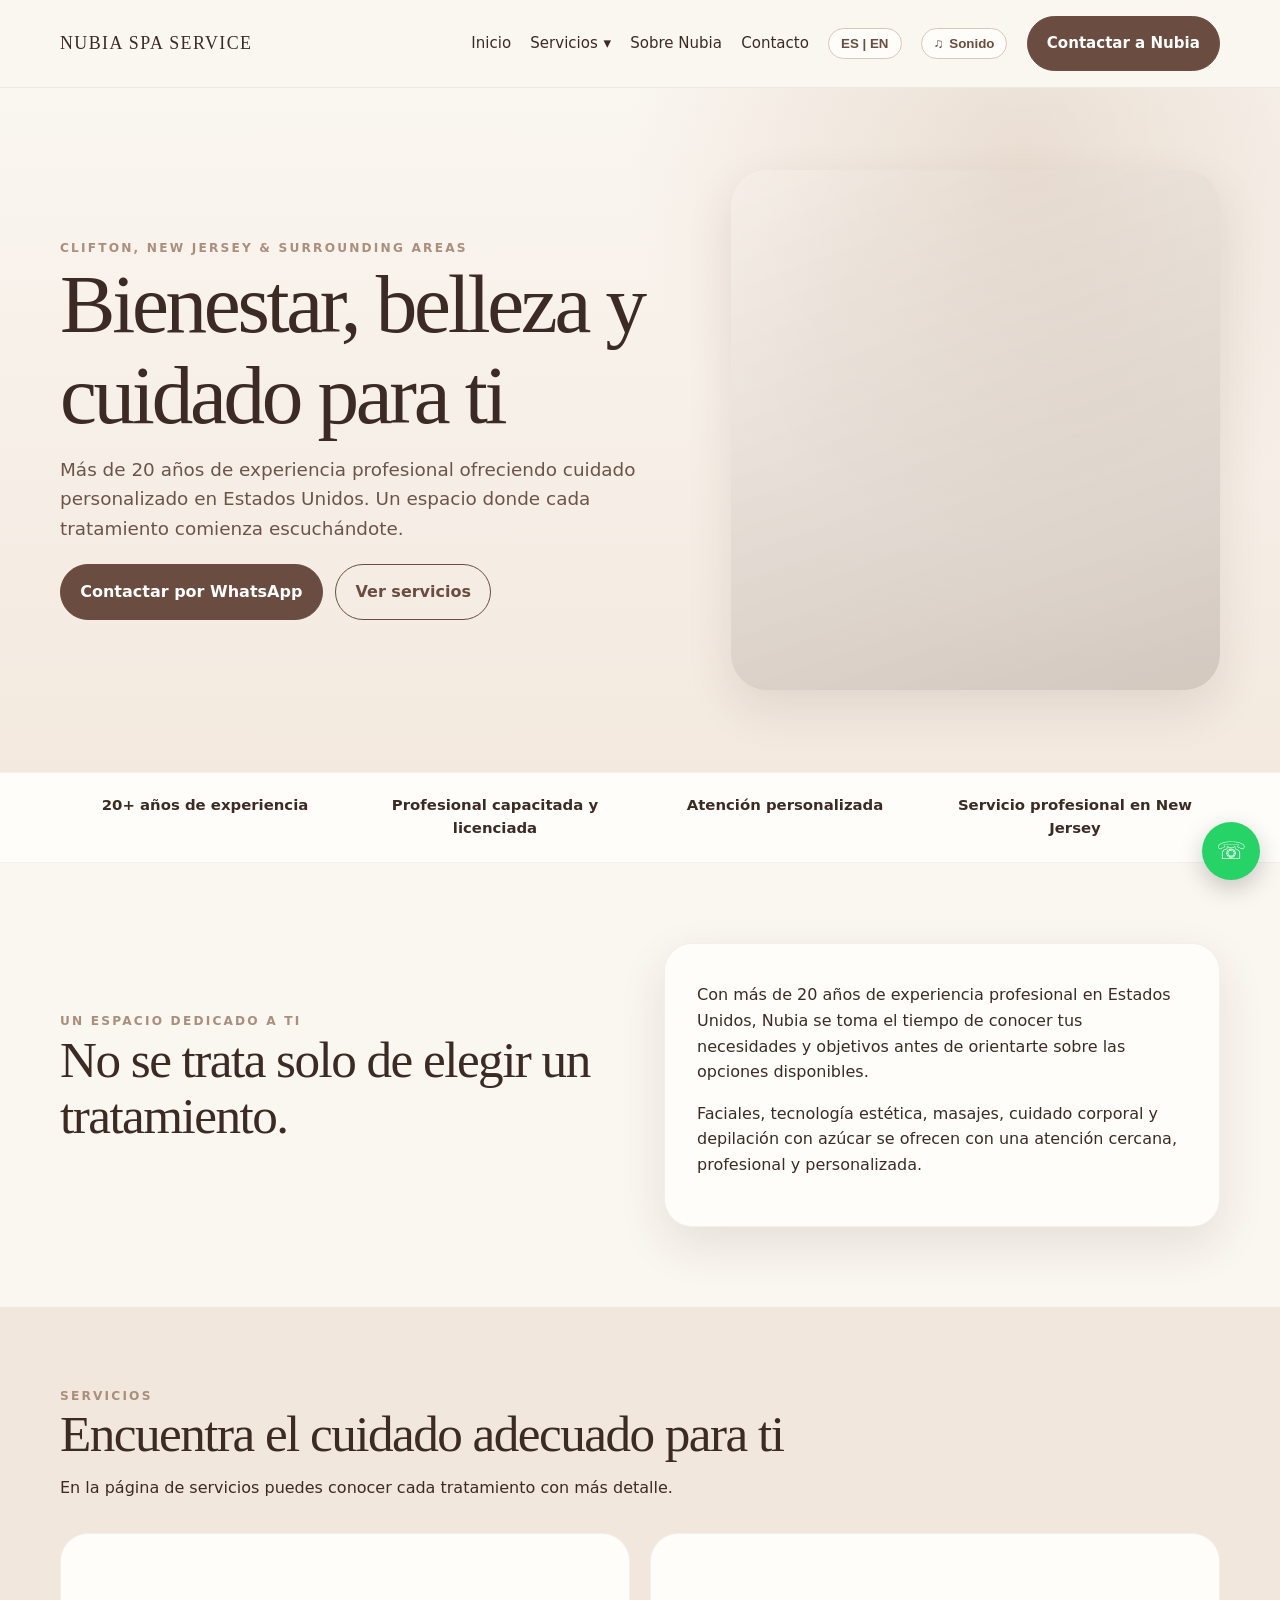
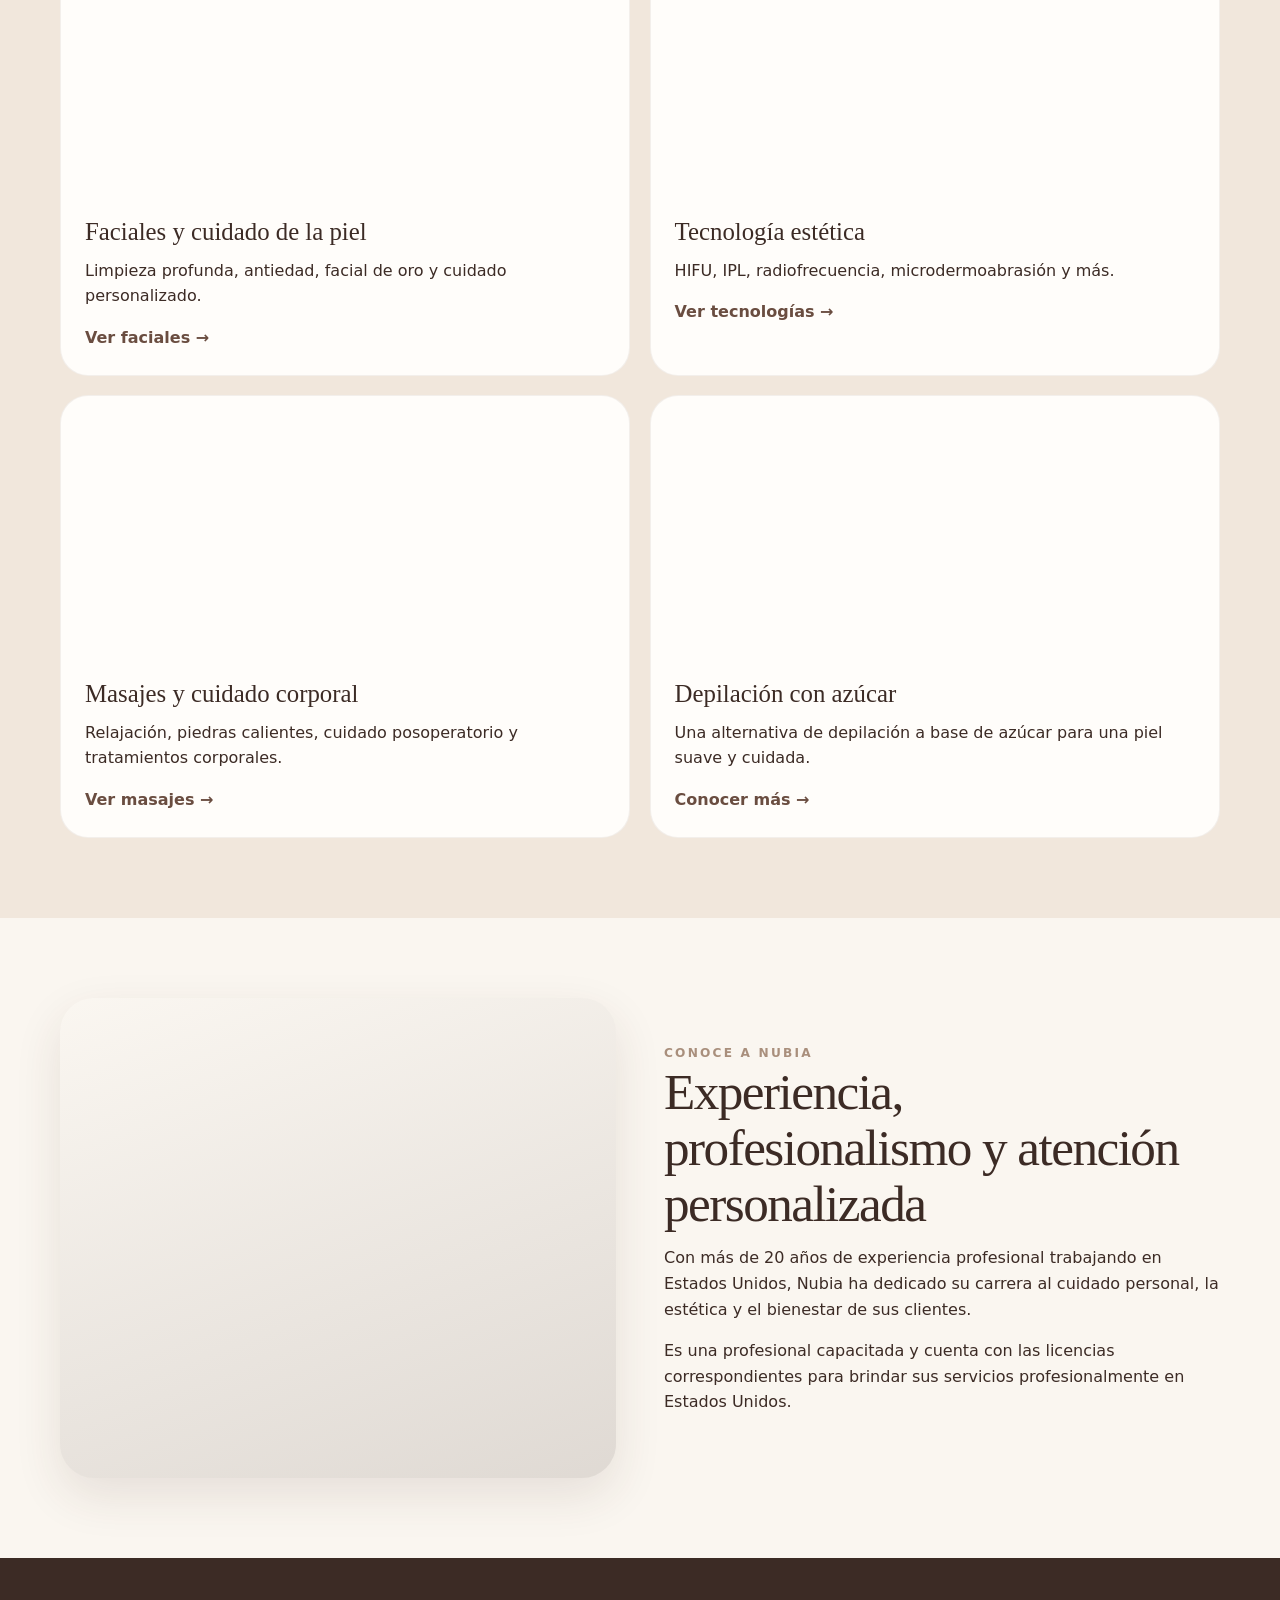
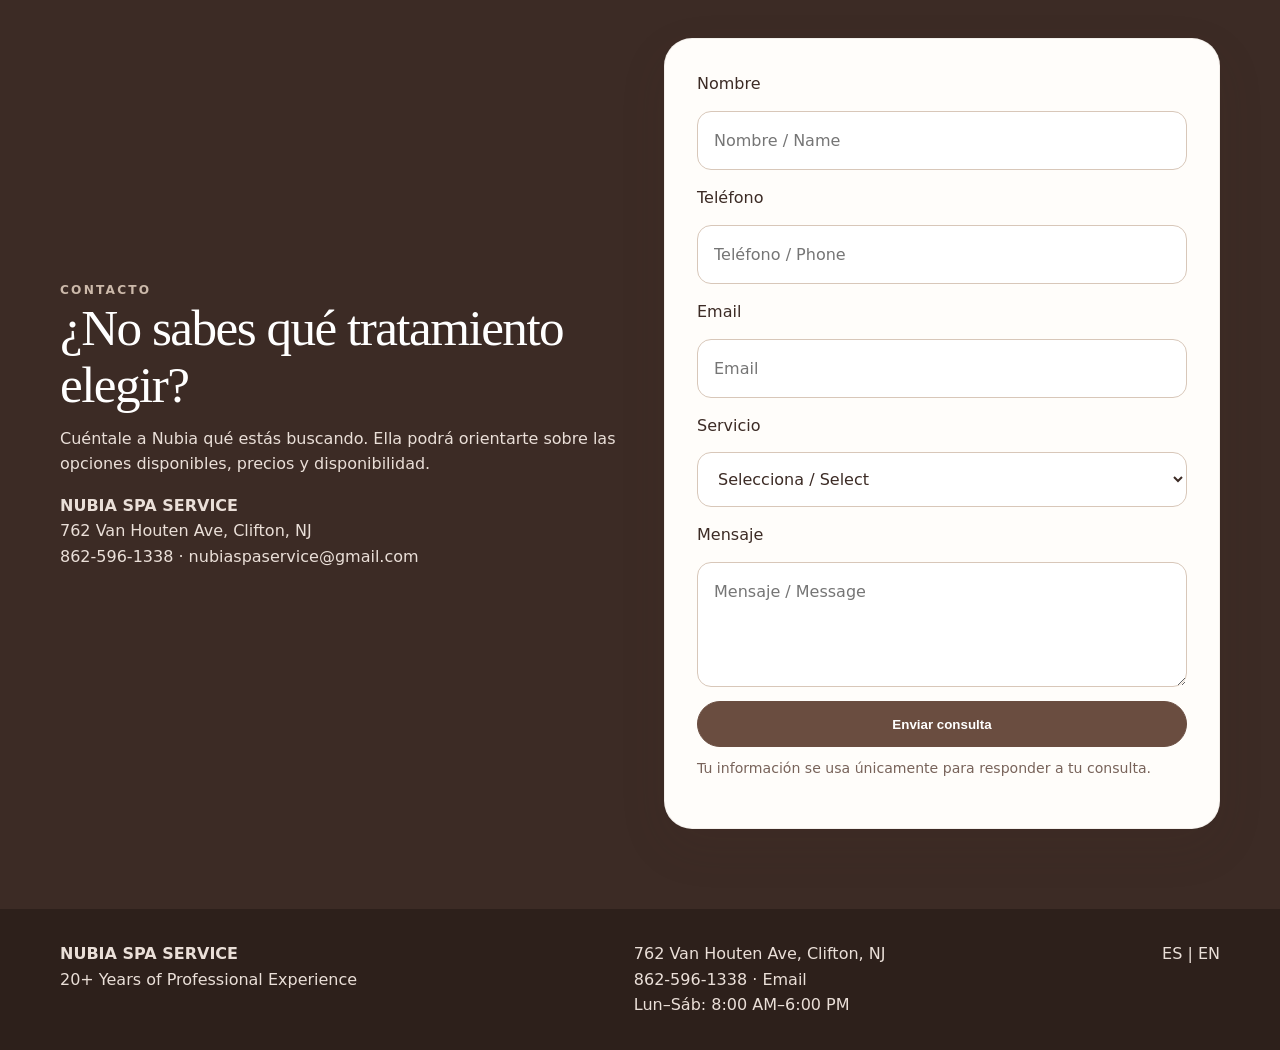
==== commit fd6b7848: "mas cambios en el SEO" ====
--- a/index.html
+++ b/index.html
@@ -52,8 +52,8 @@
             "Friday",
             "Saturday"
           ],
-          "opens": "06:00",
-          "closes": "19:00"
+          "opens": "08:00",
+          "closes": "18:00"
         },
         "hasOfferCatalog": {
           "@type": "OfferCatalog",
@@ -573,7 +573,7 @@
           <a href="https://www.google.com/maps/search/?api=1&amp;query=762+Van+Houten+Ave%2C+Clifton%2C+NJ" target="_blank" rel="noopener">762 Van Houten Ave, Clifton, NJ</a><br />
           <a href="tel:+18625961338">862-596-1338</a> ·
           <a href="mailto:nubiaspaservice@gmail.com">Email</a><br />
-          <span data-es>Lun–Sáb: 6:00 AM–7:00 PM</span><span data-en>Mon–Sat: 6:00 AM–7:00 PM</span>
+          <span data-es>Lun–Sáb: 8:00 AM–6:00 PM</span><span data-en>Mon–Sat: 8:00 AM–6:00 PM</span>
         </div>
         <div>ES | EN</div>
       </div>
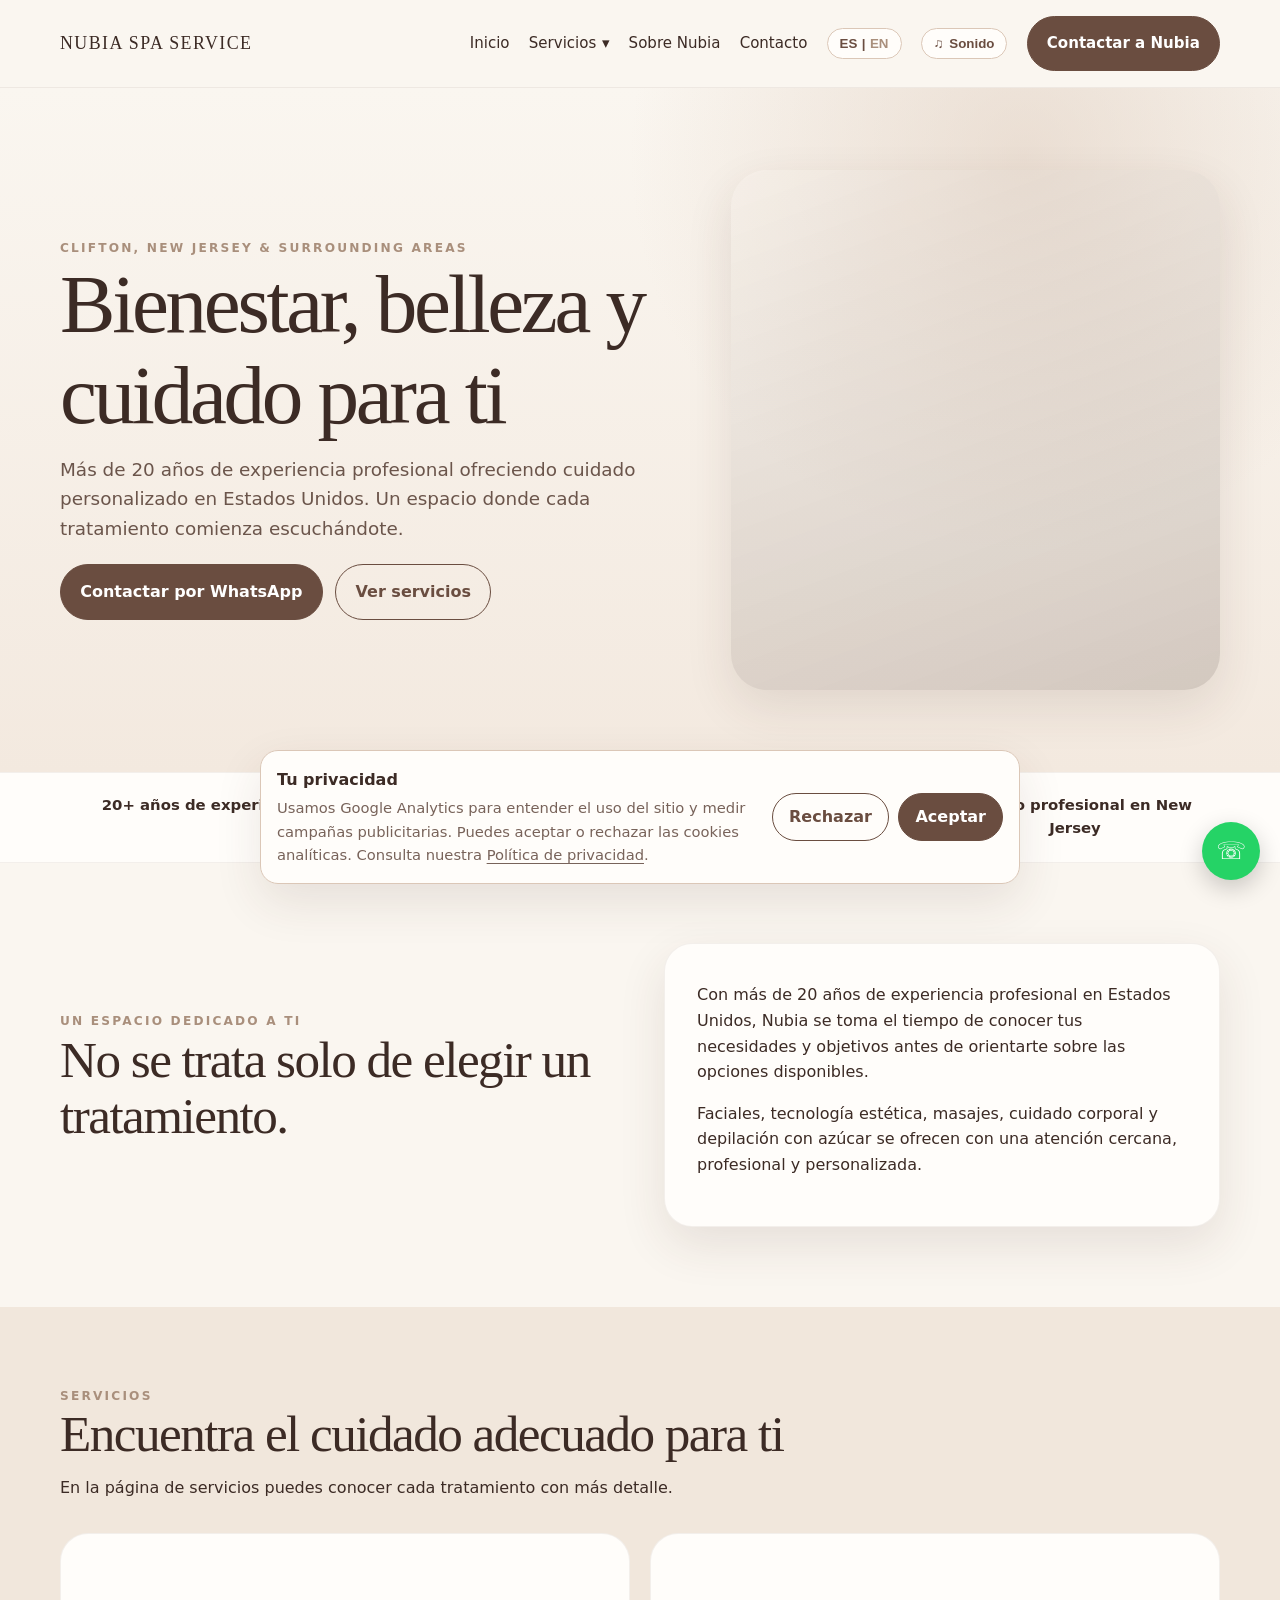
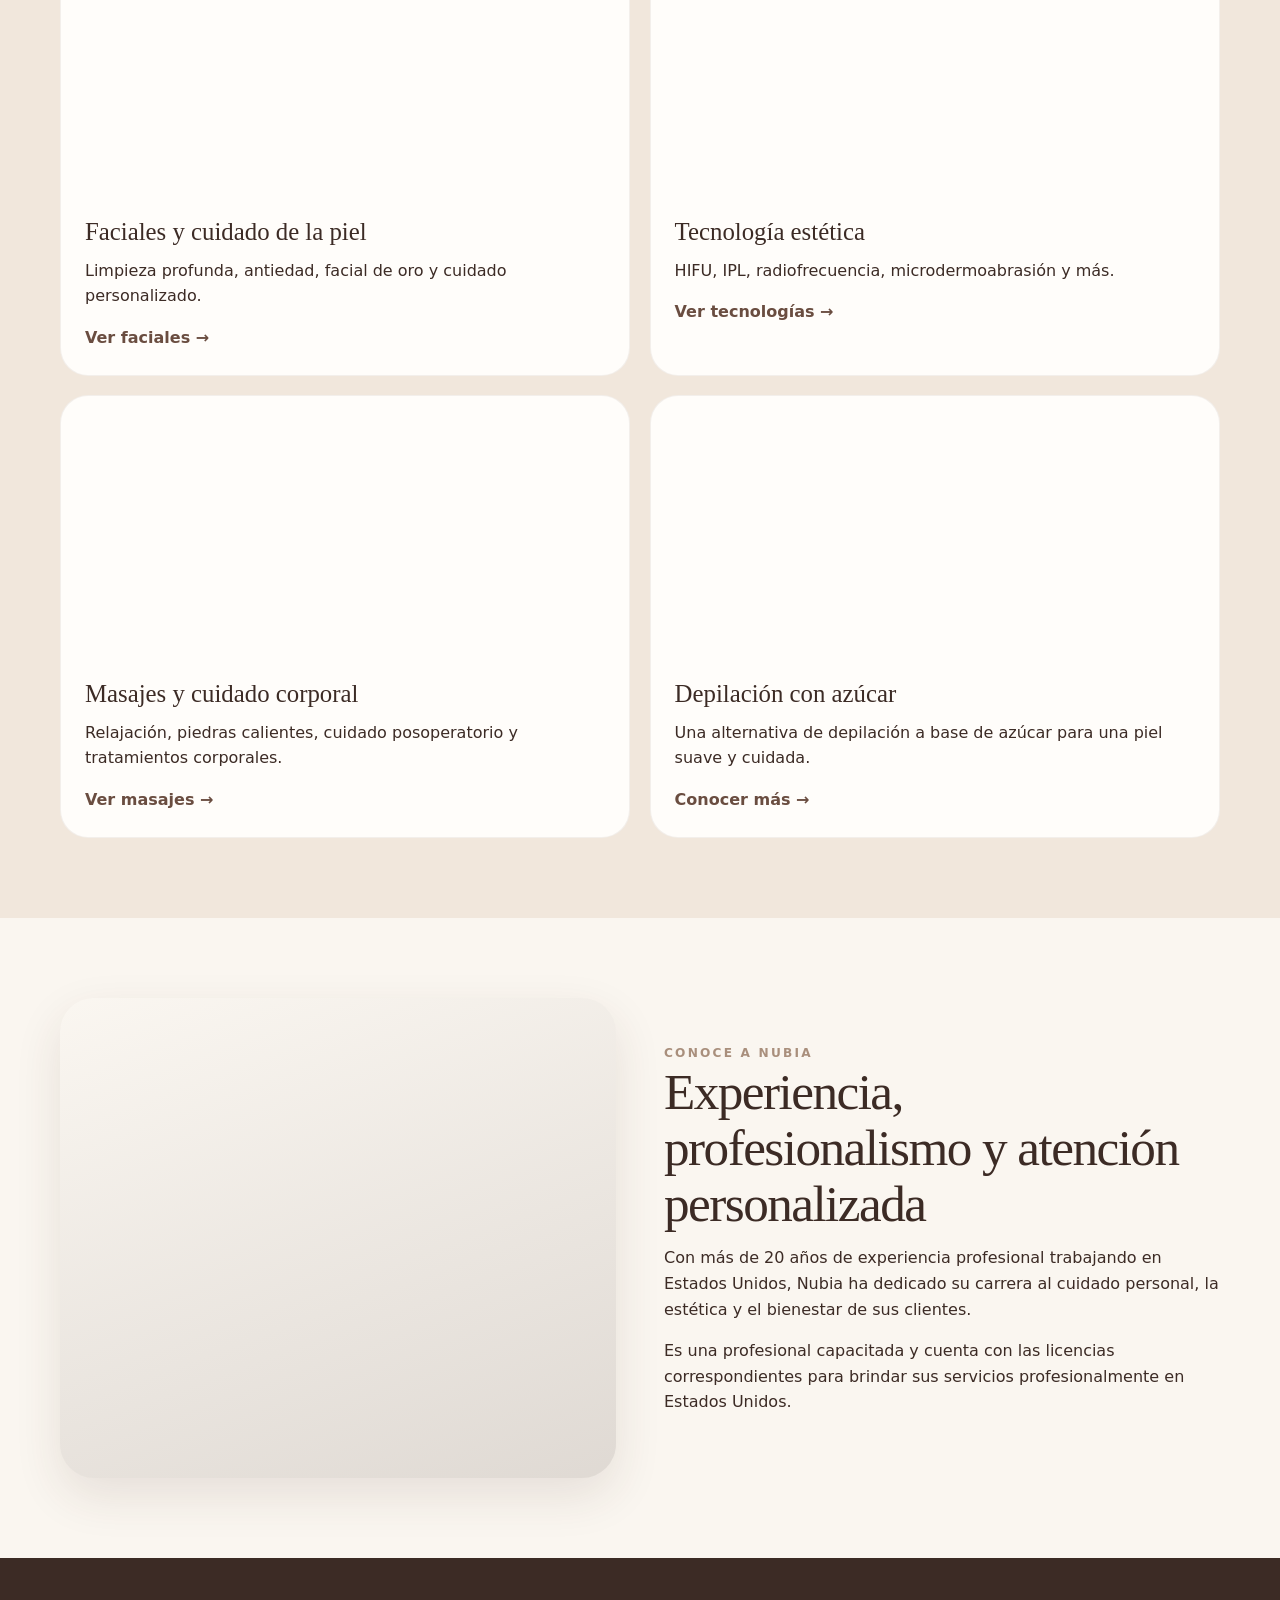
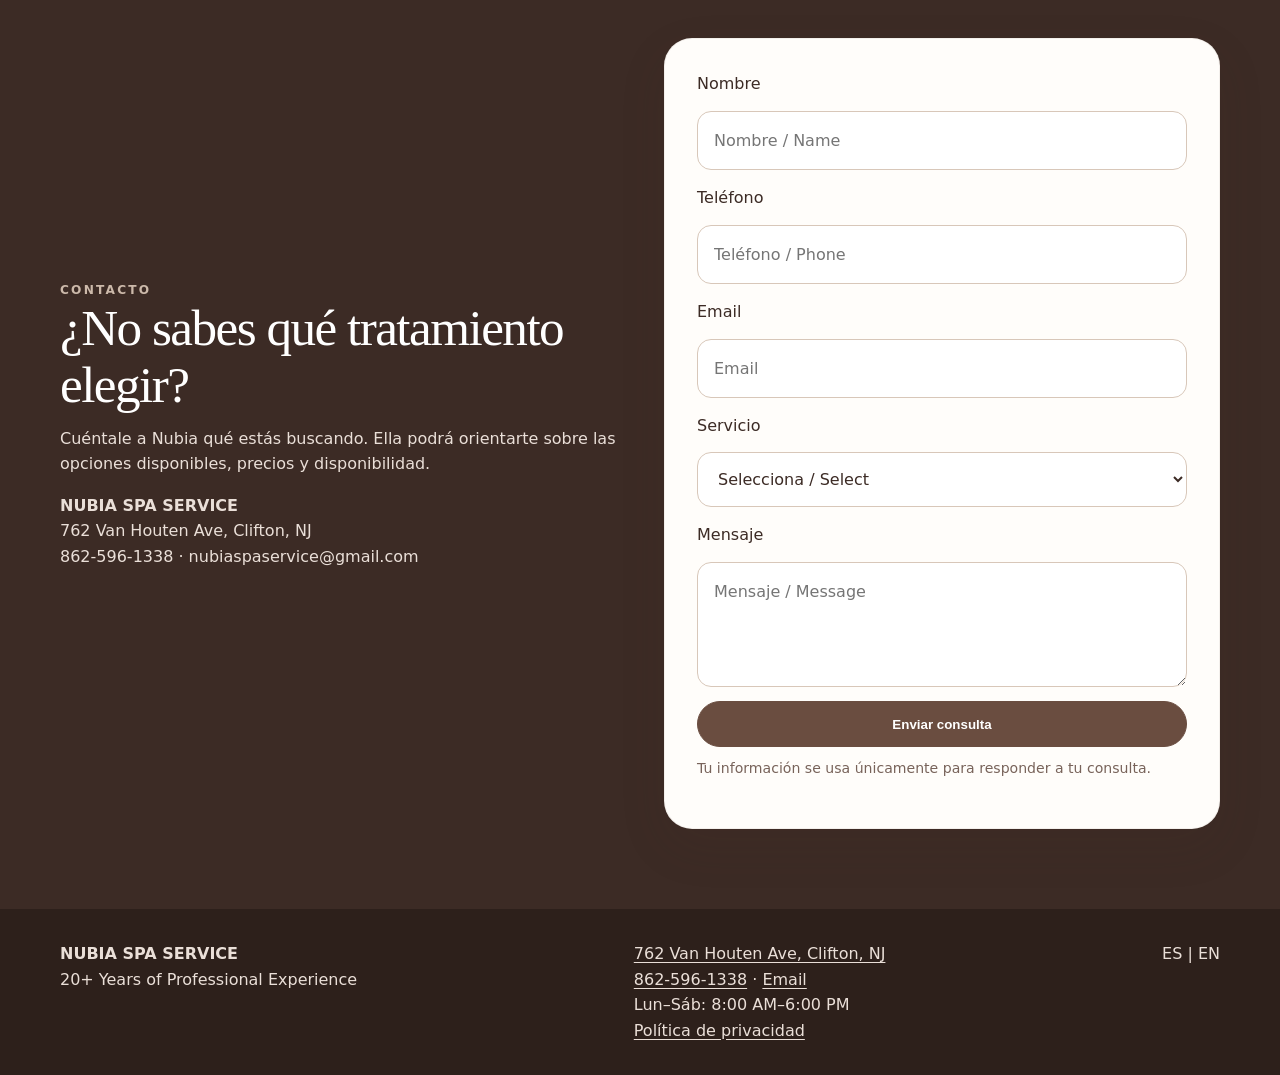
==== commit 856e3883: "Cambios en la analitica" ====
--- a/index.html
+++ b/index.html
@@ -67,14 +67,24 @@
         }
       }
     </script>
-    <link rel="stylesheet" href="assets/style.css?v=2" />
+    <link rel="stylesheet" href="assets/style.css?v=3" />
   </head>
-  <body>
+  <body data-analytics-id="G-BNJXZK34B1">
     <nav class="nav">
       <div class="container nav-inner">
         <a class="brand" href="index.html" data-clean-href="/"
           >NUBIA SPA SERVICE</a
         >
+        <a
+          class="mobile-contact"
+          href="https://wa.me/18625961338"
+          target="_blank"
+          rel="noopener"
+          aria-label="Contactar a Nubia por WhatsApp / Contact Nubia on WhatsApp"
+        >
+          <span aria-hidden="true">✆</span>
+          <span class="mobile-contact-label">WhatsApp</span>
+        </a>
         <button
           class="nav-toggle"
           type="button"
@@ -82,8 +92,9 @@
           aria-controls="site-navigation"
           hidden
         >
-          <span data-es>Menú</span>
-          <span data-en>Menu</span>
+          <span class="menu-icon" aria-hidden="true"><span></span><span></span><span></span></span>
+          <span class="menu-label" data-es>Menú</span>
+          <span class="menu-label" data-en>Menu</span>
         </button>
         <div class="nav-links" id="site-navigation">
           <a class="nav-link" href="index.html" data-clean-href="/" data-es
@@ -154,7 +165,9 @@
             data-lang-toggle
             aria-label="Cambiar idioma / Change language"
           >
-            ES | EN
+            <span class="lang-option" data-lang-option="es">ES</span>
+            <span class="lang-divider" aria-hidden="true">|</span>
+            <span class="lang-option" data-lang-option="en">EN</span>
           </button>
           <button
             class="sound-toggle"
@@ -574,10 +587,25 @@
           <a href="tel:+18625961338">862-596-1338</a> ·
           <a href="mailto:nubiaspaservice@gmail.com">Email</a><br />
           <span data-es>Lun–Sáb: 8:00 AM–6:00 PM</span><span data-en>Mon–Sat: 8:00 AM–6:00 PM</span>
+          <br />
+          <a href="privacidad/index.html" data-clean-href="/privacidad/" data-es>Política de privacidad</a><a href="privacidad/index.html" data-clean-href="/privacidad/" data-en>Privacy policy</a>
         </div>
         <div>ES | EN</div>
       </div>
     </footer>
+    <aside class="cookie-banner" data-cookie-banner role="dialog" aria-modal="false" aria-label="Cookie preferences" hidden>
+      <div class="cookie-banner-inner">
+        <div>
+          <strong data-es>Tu privacidad</strong><strong data-en>Your privacy</strong>
+          <p data-es>Usamos Google Analytics para entender el uso del sitio y medir campañas publicitarias. Puedes aceptar o rechazar las cookies analíticas. Consulta nuestra <a href="privacidad/index.html" data-clean-href="/privacidad/">Política de privacidad</a>.</p>
+          <p data-en>We use Google Analytics to understand site usage and measure advertising campaigns. You may accept or decline analytics cookies. Read our <a href="privacidad/index.html" data-clean-href="/privacidad/">Privacy policy</a>.</p>
+        </div>
+        <div class="cookie-actions">
+          <button class="cookie-reject" type="button" data-cookie-choice="rejected"><span data-es>Rechazar</span><span data-en>Decline</span></button>
+          <button class="btn cookie-accept" type="button" data-cookie-choice="accepted"><span data-es>Aceptar</span><span data-en>Accept</span></button>
+        </div>
+      </div>
+    </aside>
     <a
       class="whatsapp"
       href="https://wa.me/18625961338"
@@ -585,6 +613,6 @@
       aria-label="WhatsApp"
       >☏</a
     >
-    <script src="assets/site.js?v=2"></script>
+    <script src="assets/site.js?v=3"></script>
   </body>
 </html>
--- a/assets/style.css
+++ b/assets/style.css
@@ -105,10 +105,39 @@
   font-weight: 800;
   cursor: pointer;
 }
+.lang {
+  display: inline-flex;
+  align-items: center;
+  gap: 0.28rem;
+}
+.lang-option {
+  color: var(--taupe);
+  transition: color 0.2s ease;
+}
+.lang-option[aria-current="true"] {
+  color: var(--brown);
+}
 .nav-toggle {
   display: none;
   min-height: 44px;
   font: inherit;
+}
+.mobile-contact {
+  display: none;
+}
+.menu-icon {
+  display: inline-flex;
+  width: 18px;
+  flex-direction: column;
+  gap: 4px;
+}
+.menu-icon span {
+  display: block;
+  width: 18px;
+  height: 2px;
+  border-radius: 999px;
+  background: currentColor;
+  transition: transform 0.2s ease, opacity 0.2s ease;
 }
 .sound-toggle {
   display: inline-flex;
@@ -337,6 +366,54 @@
   gap: 1rem;
   flex-wrap: wrap;
 }
+.cookie-banner {
+  position: fixed;
+  z-index: 100;
+  right: 1rem;
+  bottom: 1rem;
+  left: 1rem;
+  margin: auto;
+  max-width: 760px;
+  padding: 1rem;
+  border: 1px solid var(--beige);
+  border-radius: 18px;
+  background: var(--white);
+  box-shadow: var(--shadow);
+}
+.cookie-banner-inner {
+  display: flex;
+  align-items: center;
+  justify-content: space-between;
+  gap: 1rem;
+}
+.cookie-banner p {
+  margin: 0.25rem 0 0;
+  font-size: 0.92rem;
+  color: var(--muted);
+}
+.cookie-banner p a,
+.footer-grid a {
+  text-decoration: underline;
+  text-underline-offset: 0.18em;
+}
+.cookie-actions {
+  display: flex;
+  flex: 0 0 auto;
+  gap: 0.6rem;
+}
+.cookie-actions button {
+  min-height: 42px;
+  padding: 0.65rem 1rem;
+  border-radius: 999px;
+  font: inherit;
+  font-weight: 800;
+  cursor: pointer;
+}
+.cookie-reject {
+  border: 1px solid var(--brown);
+  background: transparent;
+  color: var(--brown);
+}
 .whatsapp {
   position: fixed;
   right: 20px;
@@ -436,22 +513,49 @@
 }
 @media (max-width: 900px) {
   .nav-inner {
+    position: relative;
     flex-wrap: wrap;
-    gap: 0.75rem;
+    gap: 0.55rem;
+    padding: 0.7rem 0;
+  }
+  .brand {
+    margin-right: auto;
+  }
+  .mobile-contact {
+    display: inline-flex;
+    min-height: 44px;
+    align-items: center;
+    justify-content: center;
+    gap: 0.35rem;
+    padding: 0.45rem 0.7rem;
+    border: 1px solid var(--brown);
+    border-radius: 999px;
+    background: var(--brown);
+    color: #fff;
+    font-size: 0.82rem;
+    font-weight: 800;
   }
   .nav-enhanced .nav-toggle {
     display: inline-flex;
     align-items: center;
+    justify-content: center;
+    gap: 0.45rem;
+    padding: 0.45rem 0.7rem;
   }
   .nav-links {
     flex: 0 0 100%;
     flex-direction: column;
     align-items: stretch;
-    gap: 0.2rem;
+    gap: 0.15rem;
     max-height: 70vh;
     max-height: 70dvh;
     overflow-y: auto;
-    padding: 0 0.25rem 0.4rem;
+    margin-top: 0.15rem;
+    padding: 0.7rem;
+    background: var(--white);
+    border: 1px solid rgba(106, 77, 64, 0.12);
+    border-radius: 18px;
+    box-shadow: var(--shadow);
   }
   .nav-enhanced:not(.nav-open) .nav-links {
     display: none;
@@ -463,6 +567,18 @@
     min-height: 40px;
     align-items: center;
   }
+  .nav-link,
+  .dropdown-toggle {
+    padding: 0.65rem 0.7rem;
+    border-radius: 10px;
+  }
+  .nav-link:hover,
+  .dropdown-toggle:hover {
+    background: var(--cream);
+  }
+  .nav-links > .btn {
+    display: none !important;
+  }
   .dropdown-menu {
     padding: 0.25rem;
   }
@@ -473,6 +589,15 @@
     position: static;
     width: 100%;
     box-shadow: none;
+  }
+  .nav-open .menu-icon span:nth-child(1) {
+    transform: translateY(6px) rotate(45deg);
+  }
+  .nav-open .menu-icon span:nth-child(2) {
+    opacity: 0;
+  }
+  .nav-open .menu-icon span:nth-child(3) {
+    transform: translateY(-6px) rotate(-45deg);
   }
   .hero-grid,
   .intro-grid,
@@ -497,6 +622,16 @@
   }
 }
 @media (max-width: 620px) {
+  .cookie-banner-inner {
+    align-items: stretch;
+    flex-direction: column;
+  }
+  .cookie-actions {
+    justify-content: stretch;
+  }
+  .cookie-actions button {
+    flex: 1;
+  }
   .preview-grid,
   .trust-grid {
     grid-template-columns: 1fr;
@@ -505,7 +640,19 @@
     padding: 3.5rem 0;
   }
   .brand {
-    font-size: 0.95rem;
+    font-size: 0.88rem;
+  }
+  .nav-toggle {
+    padding-inline: 0.6rem;
+  }
+}
+@media (max-width: 390px) {
+  .mobile-contact {
+    width: 44px;
+    padding: 0;
+  }
+  .mobile-contact-label {
+    display: none;
   }
 }
 
